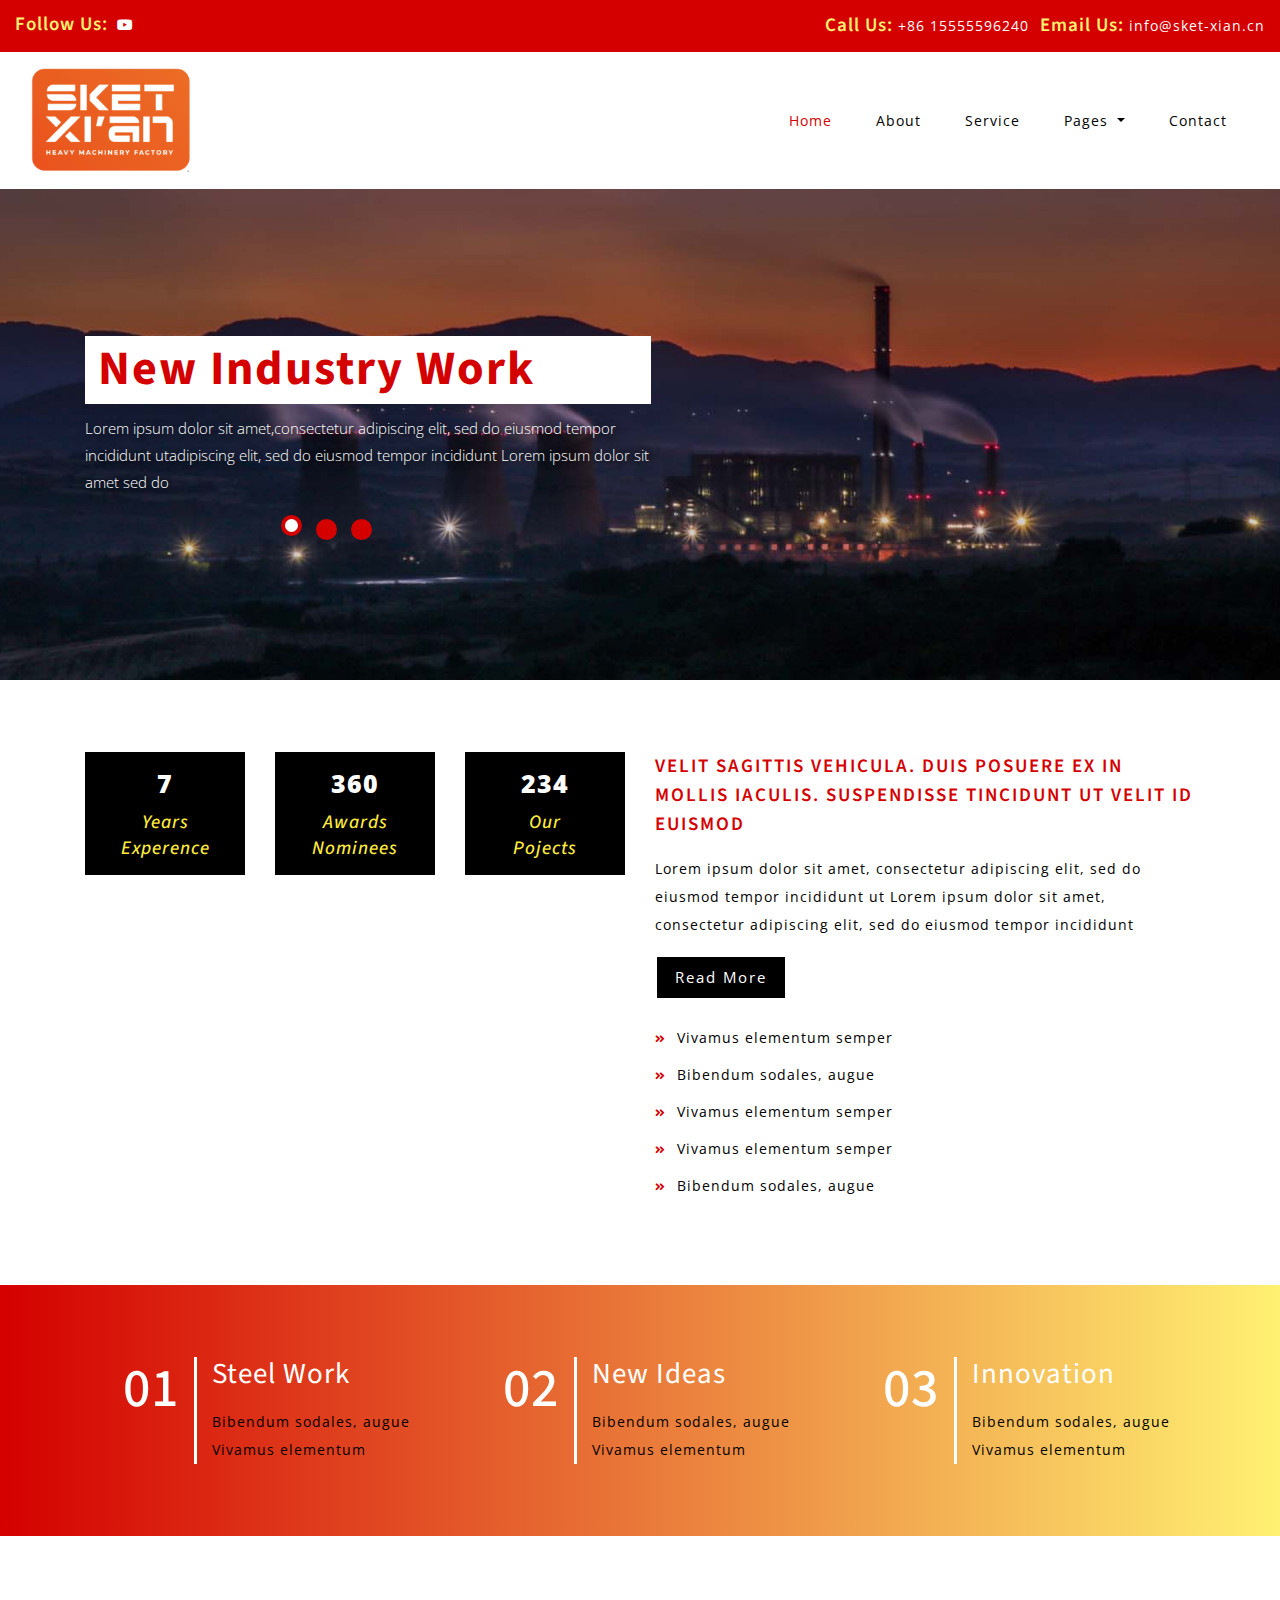
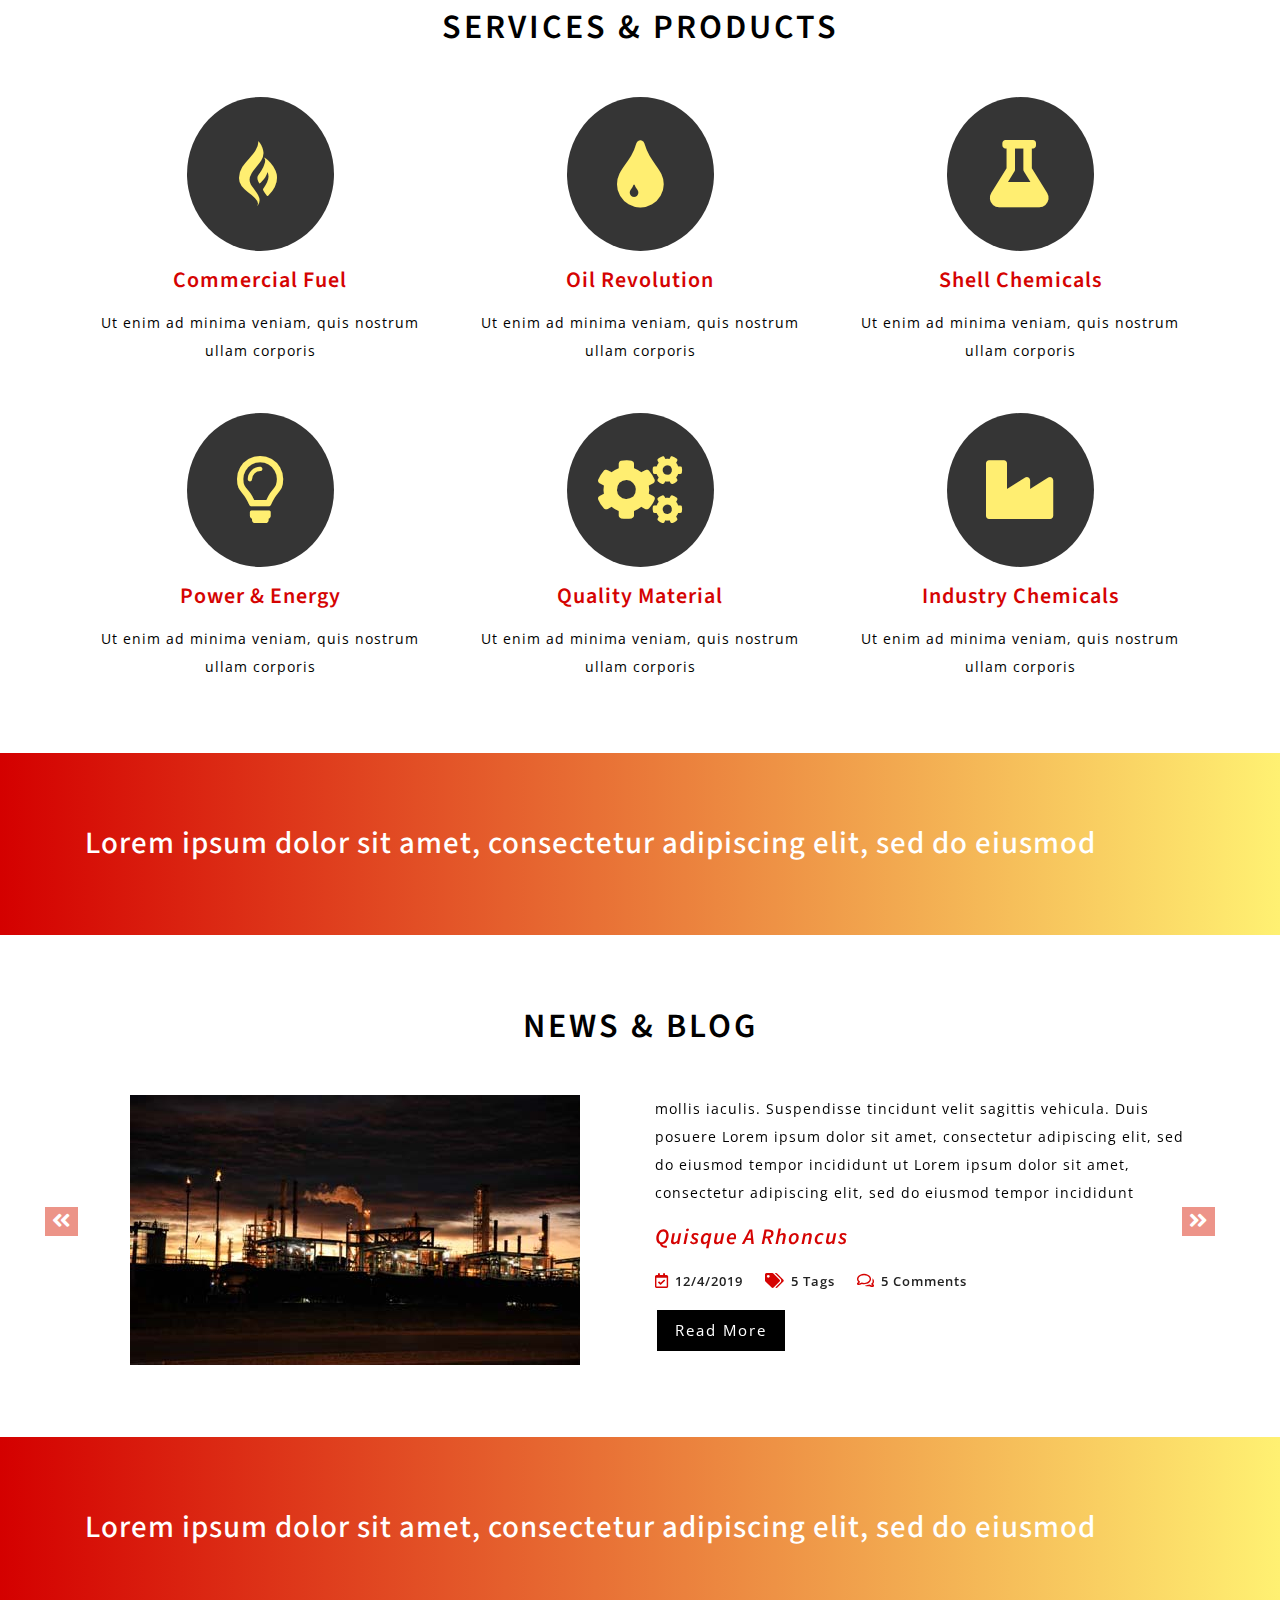
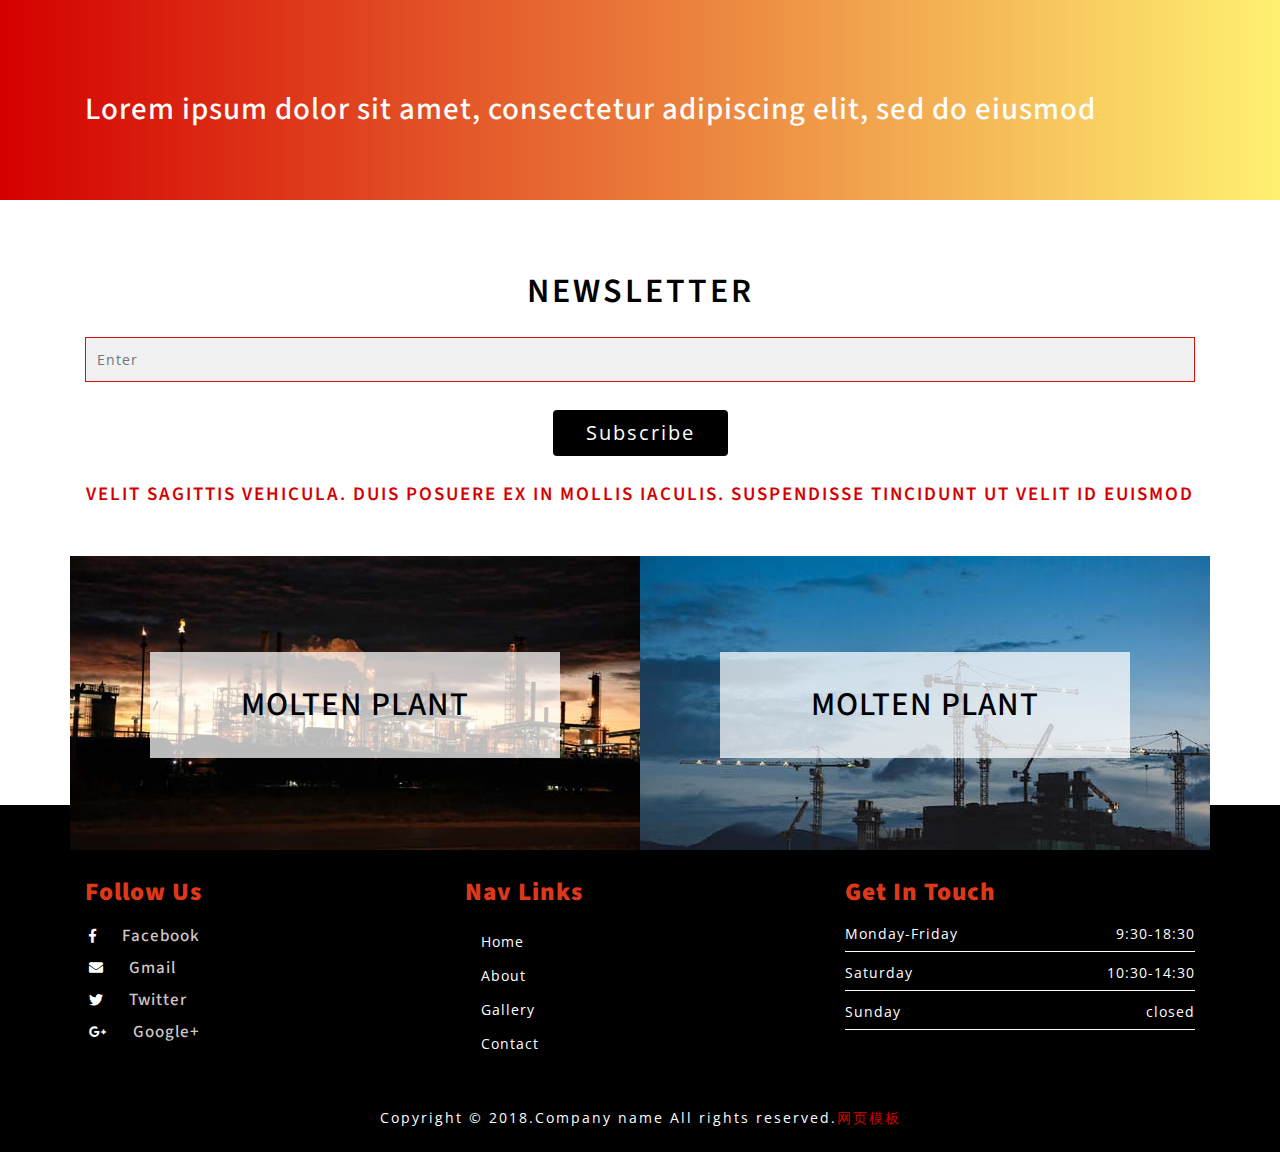
==== index.html @ 195ca198 "fisrt commit" ====
<!DOCTYPE html>
<html lang="zxx">
   <head>
      <title>Home</title>
      <!--meta tags -->
      <meta charset="UTF-8">
      <meta name="viewport" content="width=device-width, initial-scale=1">
      <meta name="keywords" content="" />
      <script>
         addEventListener("load", function () {
         	setTimeout(hideURLbar, 0);
         }, false);
         
         function hideURLbar() {
         	window.scrollTo(0, 1);
         }
      </script>
      <!--//meta tags ends here-->
      <!--booststrap-->
      <link href="css/bootstrap.min.css" rel="stylesheet" type="text/css" media="all">
      <!--//booststrap end-->
      <!-- font-awesome icons -->
      <link href="css/fontawesome-all.min.css" rel="stylesheet" type="text/css" media="all">
      <!-- //font-awesome icons -->
      <!--stylesheets-->
      <link href="css/style.css" rel='stylesheet' type='text/css' media="all">
      <!--//stylesheets-->
      <link href="http://fonts.googleapis.com/css?family=Source+Sans+Pro:300,400,600,700" rel="stylesheet">
      <link href="http://fonts.googleapis.com/css?family=Open+Sans:300,400,600" rel="stylesheet">
   </head>
   <body>
      <div class="header-outs" id="header">
         <!--banner -->
         <div class="header-most-top">
            <div class="one-headder">
               <div class="container-fluid">
                  <div class="row left-indus-icons RWDpagescrollfix">
                     <div class="col-lg-5 col-md-5 col-sm-4 pr-0 icons">
                        <ul>
                           <li>
                              <h4> Follow Us:</h4>
                           </li>
                           <li><a href="sket-xian"><span class="fab fa-youtube"></span></a></li>
                        </ul>
                     </div>
                     <div class="col-lg-7 col-md-7 col-sm-8 agile-email-call ">
                        <ul>
                           <li>
                              <h4>Call Us:</h4>
                           </li>
                           <li>
                              <p>+86 15555596240</p>
                           </li>
                           <li >
                              <h4>Email Us:</h4>
                           </li>
                           <li>
                              <p><a href="mailto:info@sket-xian.cn">info@sket-xian.cn</a></p>
                           </li>
                        </ul>
                     </div>
                  </div>
               </div>
            </div>
            <div class="headder-nav-icon pagescrollfix">
               <div class="container-fluid">
                  <div class="nav-headder-top">
                     <!--//navigation section -->
                     <nav class="navbar navbar-expand-lg navbar-light pagescrollfix">
                        <div class="hedder-up">
                           <h1><a class="navbar-brand" href="index.html"><img src="images/sket-logo.png" width="160px"/></a></h1>
                        </div>
                        <button class="navbar-toggler" type="button" data-toggle="collapse" data-target="#navbarSupportedContent" aria-controls="navbarSupportedContent" aria-expanded="false" aria-label="Toggle navigation">
                        <span class="navbar-toggler-icon"></span>
                        </button>
                        <div class="collapse navbar-collapse justify-content-end" id="navbarSupportedContent">
                           <ul class="navbar-nav ">
                              <li class="nav-item active">
                                 <a class="nav-link" href="index.html">Home <span class="sr-only">(current)</span></a>
                              </li>
                              <li class="nav-item">
                                 <a href="about.html" class="nav-link">About</a>
                              </li>
                              <li class="nav-item">
                                 <a href="service.html" class="nav-link">Service</a>
                              </li>
                              <li class="nav-item dropdown">
                                 <a class="nav-link dropdown-toggle" href="#" id="navbarDropdown" role="button" data-toggle="dropdown" aria-haspopup="true" aria-expanded="false">
                                 Pages
                                 </a>
                                 <div class="dropdown-menu" aria-labelledby="navbarDropdown">
                                    <a class="nav-link " href="typography.html">Typography</a>
                                    <a class="nav-link " href="gallery.html">Gallery</a>
                                 </div>
                              </li>
                              <li class="nav-item">
                                 <a href="contact.html" class="nav-link">Contact</a>
                              </li>
                           </ul>
                        </div>
                     </nav>
                  </div>
                  <div class="clearfix"> </div>
               </div>
            </div>
         </div>
         <!-- //Navigation -->
         <!-- Slideshow 4 -->
         <div class="slider">
            <div class="callbacks_container">
               <ul class="rslides" id="slider4">
                  <li>
                     <div class="slider-img one-img">
                        <div class="container">
                           <div class="slider-info ">
                              <h5>New Industry Work</h5>
                              <div class="bottom-info">
                                 <p>Lorem ipsum dolor sit amet,consectetur adipiscing elit, sed do eiusmod tempor incididunt utadipiscing elit, sed do eiusmod tempor incididunt  Lorem ipsum dolor sit amet sed do</p>
                              </div>
                           </div>
                        </div>
                     </div>
                  </li>
                  <li>
                     <div class="slider-img two-img">
                        <div class="container">
                           <div class="slider-info ">
                              <h5>Let Work Together
                              </h5>
                              <div class="bottom-info">
                                 <p>Lorem ipsum dolor sit amet,consectetur adipiscing elit, sed do eiusmod tempor incididunt utadipiscing elit, sed do eiusmod tempor incididunt Lorem ipsum dolor sit amet sed do
                                 </p>
                              </div>
                           </div>
                        </div>
                     </div>
                  </li>
                  <li>
                     <div class="slider-img three-img">
                        <div class="container">
                           <div class="slider-info">
                              <h5>New Steel
                                 Work
                              </h5>
                              <div class="bottom-info">
                                 <p>
                                    Lorem ipsum dolor sit amet,consectetur adipiscing elit, sed do eiusmod tempor incididunt utadipiscing elit, sed do eiusmod tempor incididunt Lorem ipsum dolor sit amet sed do
                                 </p>
                              </div>
                           </div>
                        </div>
                     </div>
                  </li>
               </ul>
            </div>
            <!-- This is here just to demonstrate the callbacks -->
            <!-- <ul class="events">
               <li>Example 4 callback events</li>
               </ul>-->
            <div class="clearfix"></div>
         </div>
      </div>
      <!-- //banner -->
      <!-- about -->
      <section class="about py-lg-4 py-md-3 py-sm-3 py-3" id="about">
         <div class="container py-lg-5 py-md-5 py-sm-4 py-3">
         <div class="row abt-colm">
            <div class="col-lg-6 agile-info-img">
               <div class="row stats-info mb-lg-4 mb-3 text-center">
                  <div class="col-md-4 col-sm-4 stats-grid-2">
                     <div class=" stats-grid">
                        <div class="counter">20</div>
                        <div class="stat-info">
                           <h5 class="pt-2"> Years<br>Experence</h5>
                        </div>
                     </div>
                  </div>
                  <div class="col-md-4 col-sm-4 stats-grid-3">
                     <div class=" stats-grid">
                        <div class="counter">1000</div>
                        <div class="stat-info">
                           <h5 class="pt-2">Awards<br>Nominees</h5>
                        </div>
                     </div>
                  </div>
                  <div class="col-md-4 col-sm-4 stats-grid-4">
                     <div class=" stats-grid">
                        <div class="counter">650</div>
                        <div class="stat-info">
                           <h5 class="pt-2">Our<br>Pojects </h5>
                        </div>
                     </div>
                  </div>
               </div>
               <div class="video-left-w3l" id="video">
                  <iframe src="" allowfullscreen></iframe>
               </div>
            </div>
            <div class="col-lg-6 agile-abt-info">
               <div class="info-sub-w3">
                  <h5>velit sagittis vehicula. Duis posuere ex in mollis iaculis. 
                     Suspendisse tincidunt ut velit id euismod
                  </h5>

               </div>
               <div class="info-sub-w3 mt-3">
                  <p>Lorem ipsum dolor sit amet, consectetur adipiscing elit, sed do eiusmod tempor incididunt ut
                     Lorem ipsum dolor sit amet, consectetur adipiscing elit, sed do eiusmod tempor incididunt
                  </p>
               </div>
               <div class="outs_more-buttn">
                  <a href="about.html">Read More</a>
               </div>
               <div class="arrow mt-lg-4 mt-md-3 mt-3">
                  <ul>
                     <li>
                        <span class="fas fa-angle-double-right dog-arrow"></span>
                        <p>Vivamus elementum semper </p>
                     </li>
                     <li>
                        <span class="fas fa-angle-double-right dog-arrow"></span>
                        <p>Bibendum sodales, augue </p>
                     </li>
                     <li>
                        <span class="fas fa-angle-double-right dog-arrow"></span>
                        <p>Vivamus elementum semper </p>
                     </li>
                     <li>
                        <span class="fas fa-angle-double-right dog-arrow"></span>
                        <p>Vivamus elementum semper </p>
                     </li>
                     <li>
                        <span class="fas fa-angle-double-right dog-arrow"></span>
                        <p>Bibendum sodales, augue </p>
                     </li>
                  </ul>
               </div>
            </div>
         </div>
		 </div>
      </section>
      <!-- //about -->
      <!--Fun-facts-->
      <section class="fun-facts py-lg-4 py-md-3 py-sm-3 py-3">
         <div class="container py-lg-5 py-md-5 py-sm-4 py-3">
         <div class="row">
            <div class="col-lg-4 funt-list-grids">
               <div class="row">
                  <div class="col-md-4 col-sm-4 col-4 funt-agile-grids text-right">
                     <h6>01</h6>
                  </div>
                  <div class="col-md-8 col-sm-8 col-8 funt-agile-text text-left">
                     <h4 class="mb-3">Steel Work</h4>
                     <p>Bibendum sodales, augue Vivamus elementum</p>
                  </div>
               </div>
            </div>
            <div class="col-lg-4 funt-list-grids">
               <div class="row">
                  <div class="col-md-4 col-sm-4 col-4 funt-agile-grids text-right">
                     <h6>02</h6>
                  </div>
                  <div class="col-md-8 col-sm-8 col-8 funt-agile-text text-left">
                     <h4 class="mb-3">New Ideas</h4>
                     <p>Bibendum sodales, augue Vivamus elementum</p>
                  </div>
               </div>
            </div>
            <div class="col-lg-4 funt-list-grids">
               <div class="row">
                  <div class="col-md-4 col-sm-4 col-4 funt-agile-grids text-right">
                     <h6>03</h6>
                  </div>
                  <div class="col-md-8 col-sm-8 col-8 funt-agile-text text-left">
                     <h4 class="mb-3">Innovation</h4>
                     <p>Bibendum sodales, augue Vivamus elementum</p>
                  </div>
               </div>
            </div>
         </div>
		 </div>
      </section>
      <!--//Fun-facts-->
      <!--services-->
      <section class="service py-lg-4 py-md-3 py-sm-3 py-3" id="service">
         <div class="container py-lg-5 py-md-4 py-sm-4 py-3">
         <div class="title text-center mb-lg-5 mb-md-4 mb-sm-4 mb-3">
            <h3>Services & Products</h3>
         </div>
         <div class="row text-center">
            <div class="col-md-4 col-sm-6 service-list-grid">
               <div class="serv-w3l-grid">
                  <span class="fab fa-gripfire"></span>
               </div>
               <h4 class="my-3">Commercial Fuel</h4>
               <p>Ut enim ad minima veniam, quis nostrum ullam corporis</p>
            </div>
            <div class="col-md-4 col-sm-6 service-list-grid">
               <div class="serv-w3l-grid">
                  <span class="fas fa-tint"></span>
               </div>
               <h4 class="my-3">Oil Revolution</h4>
               <p>Ut enim ad minima veniam, quis nostrum ullam corporis</p>
            </div>
            <div class="col-md-4 col-sm-6 service-list-grid">
               <div class="serv-w3l-grid">
                  <span class="fas fa-flask"></span>
               </div>
               <h4 class="my-3">Shell Chemicals</h4>
               <p>Ut enim ad minima veniam, quis nostrum ullam corporis</p>
            </div>
            <div class="col-md-4 col-sm-6 mt-lg-5 mt-md-4 mt-3 service-list-grid">
               <div class="serv-w3l-grid">
                  <span class="far fa-lightbulb"></span>
               </div>
               <h4 class="my-3">Power & Energy</h4>
               <p>Ut enim ad minima veniam, quis nostrum ullam corporis</p>
            </div>
            <div class="col-md-4 col-sm-6 mt-lg-5 mt-md-4 mt-3 service-list-grid">
               <div class="serv-w3l-grid">
                  <span class="fas fa-cogs"></span>
               </div>
               <h4 class="my-3">Quality Material</h4>
               <p>Ut enim ad minima veniam, quis nostrum ullam corporis</p>
            </div>
            <div class="col-md-4 col-sm-6 mt-lg-5 mt-md-4 mt-3 service-list-grid">
               <div class="serv-w3l-grid">
                  <span class="fas fa-industry"></span>
               </div>
               <h4 class="my-3">Industry Chemicals</h4>
               <p>Ut enim ad minima veniam, quis nostrum ullam corporis</p>
            </div>
         </div>
		  </div>
      </section>
      <!--//services-->
      <!--comments-->
      <section class="comments py-lg-4 py-md-3 py-sm-3 py-3">
         <div class="container py-lg-5 py-md-4 py-sm-4 py-3">
            <div class="fun-hedder-up">
               <h6>Lorem ipsum dolor sit amet, consectetur adipiscing elit, sed do eiusmod</h6>
            </div>
         </div>
      </section>
      <!--//comments--> 
      <!--Blog -->			  
      <section class="blog py-lg-4 py-md-3 py-sm-3 py-3" id="blog">
         <div class="container py-lg-5 py-md-4 py-sm-4 py-3">
            <div class="title text-center mb-lg-5 mb-md-4 mb-sm-4 mb-3">
               <h3>News & Blog</h3>
            </div>
            <div id="carouselExampleControls" class="carousel slide" data-ride="carousel">
               <div class="carousel-inner">
                  <div class="carousel-item">
                     <div class="row">
                        <div class="col-lg-6 px-0 blog-w3layouts-row text-center">
                           <img src="images/ab1.jpg" alt="" class="image-fluid">
                        </div>
                        <div class="col-lg-6 news-agile-text ">
                           <p>mollis iaculis. Suspendisse tincidunt
                              velit sagittis vehicula. Duis posuere Lorem ipsum dolor sit amet, consectetur adipiscing elit, sed do eiusmod tempor incididunt ut
                              Lorem ipsum dolor sit amet, consectetur adipiscing elit, sed do eiusmod tempor incididunt
                           </p>
                           <div class="blog-slider-wls mt-3">
                              <h4><a href="#">Quisque a rhoncus </a></h4>
                           </div>
                           <div class="news-date mt-3">
                              <ul>
                                 <li><span class="far fa-calendar-check"></span><a href="#">12/4/2019</a></li>
                                 <li><span class="fas fa-tags"></span><a href="#">5 Tags</a></li>
                                 <li><span class="far fa-comments"></span><a href="#">5 Comments</a></li>
                              </ul>
                           </div>
                           <div class="outs_more-buttn">
                              <a href="about.html">Read More</a>
                           </div>
                        </div>
                     </div>
                  </div>
                  <div class="carousel-item">
                     <div class="row">
                        <div class="col-lg-6 px-0 blog-w3layouts-row text-center">
                           <img src="images/ab2.jpg" alt="" class="image-fluid">
                        </div>
                        <div class="col-lg-6 news-agile-text ">
                           <p>mollis iaculis. Suspendisse tincidunt
                              velit sagittis vehicula. Duis posuere Lorem ipsum dolor sit amet, consectetur adipiscing elit, sed do eiusmod tempor incididunt ut
                              Lorem ipsum dolor sit amet, consectetur adipiscing elit, sed do eiusmod tempor incididunt
                           </p>
                           <div class="blog-slider-wls mt-3">
                              <h4><a href="#">Quisque a rhoncus </a></h4>
                           </div>
                           <div class="news-date mt-3">
                              <ul>
                                 <li><span class="far fa-calendar-check"></span><a href="#">12/4/2019</a></li>
                                 <li><span class="fas fa-tags"></span><a href="#">5 Tags</a></li>
                                 <li><span class="far fa-comments"></span><a href="#">5 Comments</a></li>
                              </ul>
                           </div>
                           <div class="outs_more-buttn">
                              <a href="about.html">Read More</a>
                           </div>
                        </div>
                     </div>
                  </div>
                  <div class="carousel-item active">
                     <div class="row">
                        <div class="col-lg-6 px-0 blog-w3layouts-row text-center">
                           <img src="images/ab3.jpg" alt="" class="image-fluid">
                        </div>
                        <div class="col-lg-6 news-agile-text ">
                           <p>mollis iaculis. Suspendisse tincidunt
                              velit sagittis vehicula. Duis posuere Lorem ipsum dolor sit amet, consectetur adipiscing elit, sed do eiusmod tempor incididunt ut
                              Lorem ipsum dolor sit amet, consectetur adipiscing elit, sed do eiusmod tempor incididunt 
                           </p>
                           <div class="blog-slider-wls mt-3">
                              <h4><a href="#">Quisque a rhoncus </a></h4>
                           </div>
                           <div class="news-date mt-3">
                              <ul>
                                 <li><span class="far fa-calendar-check"></span><a href="#">12/4/2019</a></li>
                                 <li><span class="fas fa-tags"></span><a href="#">5 Tags</a></li>
                                 <li><span class="far fa-comments"></span><a href="#">5 Comments</a></li>
                              </ul>
                           </div>
                           <div class="outs_more-buttn">
                              <a href="about.html">Read More</a>
                           </div>
                        </div>
                     </div>
                  </div>
               </div>
               <a class="carousel-control-prev" href="#carouselExampleControls" role="button" data-slide="prev">
               <span class="carousel-control-prev-icon fas fa-angle-double-left" aria-hidden="true"></span>
               <span class="sr-only">Previous</span>
               </a>
               <a class="carousel-control-next" href="#carouselExampleControls" role="button" data-slide="next">
               <span class="carousel-control-next-icon fas fa-angle-double-right" aria-hidden="true"></span>
               <span class="sr-only">Next</span>
               </a>
            </div>
         </div>
      </section>
      <!--//Blog -->
      <!--comments-->
      <section class="comments py-lg-4 py-md-3 py-sm-3 py-3">
         <div class="container py-lg-5 py-md-4 py-sm-4 py-3">
            <div class="fun-hedder-up">
               <h6>Lorem ipsum dolor sit amet, consectetur adipiscing elit, sed do eiusmod</h6>
            </div>
         </div>
      </section>
      <!--//comments-->
      
      <!--comments-->
      <section class="comments py-lg-4 py-md-3 py-sm-3 py-3">
         <div class="container py-lg-5 py-md-4 py-sm-4 py-3">
            <div class="fun-hedder-up">
               <h2>Lorem ipsum dolor sit amet, consectetur adipiscing elit, sed do eiusmod</h2>
            </div>
         </div>
      </section>
      <!--//comments-->
      <!--Footer -->
      <section class="py-lg-4 py-md-3 py-sm-3 py-3">
         <div class="container py-lg-5 py-md-5 py-sm-4 py-4">
         <div class="title text-center mb-lg-4 mb-md-3 mb-3">
            <h3>NewsLetter</h3>
         </div>
         <div class="mt-lg-4 mt-3 address_mail_footer_grids">
            <div class="news-about-us">
               <form action="#" method="post">
                  <div class=" subscribe-form ">
                     <div class="form-group contact-forms">
                        <input type="email" class="form-control" placeholder="Enter" required="">
                     </div>
                     <div class="text-center click-subscribe">
                        <button type="submit" class="btn click-me">Subscribe</button>
                     </div>
                  </div>
               </form>
               <div class="info-sub-w3 text-center mt-lg-4 mt-3">
                  <h5>velit sagittis vehicula. Duis posuere ex in mollis iaculis. 
                     Suspendisse tincidunt ut velit id euismod
                  </h5>
               </div>
            </div>
         </div>
		 </div>
      </section>
      <section class="images-position-grid">
         <div class="container">
            <div class="row imgs-both-side">
               <div class="col-lg-6 col-md-6 col-sm-6 img-first-left">
                  <h5>molten Plant</h5>
               </div>
               <div class="col-lg-6 col-md-6 col-sm-6 img-second-left">
                  <h5>molten Plant</h5>
               </div>
            </div>
         </div>
      </section>
      <footer class="buttom-footer py-lg-4 py-md-3 py-sm-3 py-3">
         <section>
            <div class="container py-lg-5 py-md-5 py-sm-4 py-4">
               <div class="">
                  <div class="row footer-agile-grids ">
                     <div class="col-lg-4 col-md-4 col-sm-12 wthree-left-right">
                        <h4 class="pb-lg-3 pb-3">Follow Us</h4>
                        <div class="footer-icons">
                           <ul>
                              <li class="mb-2">
                                 <a href="#"><span class="fab fa-facebook-f"></span></a>
                                 <h6 class="ml-3 text-left">Facebook</h6>
                              </li>
                              <li class="mb-2">
                                 <a href="#"><span class="fas fa-envelope"></span></a>
                                 <h6 class="ml-3 text-left">Gmail</h6>
                              </li>
                              <li class="mb-2">
                                 <a href="#"><span class="fab fa-twitter"></span></a>
                                 <h6 class="ml-3 text-left">Twitter</h6>
                              </li>
                              <li class="mb-2">
                                 <a href="#"><span class="fab fab fa-google-plus-g"></span></a>
                                 <h6 class="ml-3 text-right">Google+</h6>
                              </li>
                           </ul>
                        </div>
                     </div>
                     <div class="col-lg-4 col-md-4 col-sm-12 wthree-left-right">
                        <h4 class="pb-lg-3 pb-3">Nav Links</h4>
                        <nav class="border-line">
                           <ul class="nav flex-column">
                              <li class="nav-item active">
                                 <a class="nav-link" href="index.html">Home <span class="sr-only">(current)</span></a>
                              </li>
                              <li class="nav-item">
                                 <a href="about.html" class="nav-link">About</a>
                              </li>
                              <li class="nav-item">
                                 <a href="gallery.html" class="nav-link">Gallery</a>
                              </li>
                              <li class="nav-item">
                                 <a href="contact.html" class="nav-link">Contact</a>
                              </li>
                           </ul>
                        </nav>
                     </div>
                     <div class="wthree-left-right col-lg-4 col-md-4 col-sm-12">
                        <h4 class="pb-lg-3 pb-3">Get In Touch</h4>
                        <div class="wls-hours-list">
                           <ul>
                              <li class="d-flex">Monday-Friday<span class="time ml-auto"> 9:30-18:30</span></li>
                              <li class="d-flex">Saturday <span class="time ml-auto">10:30-14:30</span></li>
                              <li class="d-flex">Sunday   <span class="time ml-auto">     closed</span></li>
                           </ul>
                        </div>
                     </div>
                  </div>
               </div>
            </div>
         </section>
         <div class="copy-agile-right text-center">
            <p>Copyright &copy; 2018.Company name All rights reserved.<a target="_blank" href="http://sc.chinaz.com/moban/">&#x7F51;&#x9875;&#x6A21;&#x677F;</a></p>
         </div>
      </footer>
      <!-- //Footer -->
      <!--js working-->
      <script src='js/jquery-2.2.3.min.js'></script>
      <!--//js working--> 
      <!--Nav script scrollon--> 
      <script>
         $(window).scroll(function() {
             if ($(document).scrollTop() > 150) {
                 $('nav.pagescrollfix,nav.RWDpagescrollfix').addClass('shrink');
             } else {
                 $('nav.pagescrollfix,nav.RWDpagescrollfix').removeClass('shrink');
             }
         });
      </script>
      <!--//Nav script scrollon--> 
      <!--responsiveslides banner-->
      <script src="js/responsiveslides.min.js"></script>
      <script>
         // You can also use "$(window).load(function() {"
         $(function () {
         	// Slideshow 4
         	$("#slider4").responsiveSlides({
         		auto: true,
         		pager:true ,
         		nav:false,
         		speed: 900,
         		namespace: "callbacks",
         		before: function () {
         			$('.events').append("<li>before event fired.</li>");
         		},
         		after: function () {
         			$('.events').append("<li>after event fired.</li>");
         		}
         	});
         
         });
      </script>
      <!--// responsiveslides banner-->	 
      <!--About OnScroll-Number-Increase-JavaScript -->
      <script src="js/jquery.waypoints.min.js"></script>
      <script src="js/jquery.countup.js"></script>
      <script>
         $('.counter').countUp();
      </script>
      <!-- //OnScroll-Number-Increase-JavaScript -->  
      <!-- start-smoth-scrolling -->
      <script src="js/move-top.js"></script>
      <script src="js/easing.js"></script>
      <script>
         jQuery(document).ready(function ($) {
         	$(".scroll").click(function (event) {
         		event.preventDefault();
         		$('html,body').animate({
         			scrollTop: $(this.hash).offset().top
         		}, 900);
         	});
         });
      </script>
      <!-- start-smoth-scrolling -->
      <!-- here stars scrolling icon -->
      <script>
         $(document).ready(function () {
         
         	var defaults = {
         		containerID: 'toTop', // fading element id
         		containerHoverID: 'toTopHover', // fading element hover id
         		scrollSpeed: 1100,
         		easingType: 'linear'
         	};
         
         
         	$().UItoTop({
         		easingType: 'easeOutQuart'
         	});
         
         });
      </script>
      <!-- //here ends scrolling icon -->
      <!--bootstrap working-->
      <script src="js/bootstrap.min.js"></script>
      <!-- //bootstrap working-->
   </body>
</html>
---- css/style.css ----
html,
body {
padding: 0;
margin: 0;
background: #fff;
letter-spacing: 1px;
font-family: 'Open Sans', sans-serif;
}
body a {
outline: none;
transition: 0.5s all;
-webkit-transition: 0.5s all;
-moz-transition: 0.5s all;
-o-transition: 0.5s all;
-ms-transition: 0.5s all;
text-decoration: none;
}
body a:hover {
text-decoration: none;
}
body a:focus,
a:hover {
text-decoration: none;
}
input[type="button"],
input[type="submit"] {
transition: 0.5s all;
-webkit-transition: 0.5s all;
-moz-transition: 0.5s all;
-o-transition: 0.5s all;
-ms-transition: 0.5s all;
letter-spacing: 1px;
font-family: 'Open Sans', sans-serif;
}
select,input[type="email"],input[type="text"],input[type=password],
input[type="button"],input[type="submit"],textarea,span{
font-family: 'Open Sans', sans-serif;
transition:0.5s all;
-webkit-transition:0.5s all;
-moz-transition:0.5s all;
-o-transition:0.5s all;
-ms-transition:0.5s all;
letter-spacing: 1px;
}
h1,
h2,
h3,
h4,
h5,
h6 {
margin: 0;
padding: 0;
font-family: 'Source Sans Pro', sans-serif;
letter-spacing: 1px;
}
p {
margin: 0;
padding: 0;
letter-spacing: 1px;
font-family: 'Open Sans', sans-serif;
}
ul {
margin: 0;
padding: 0;
list-style-type: none;
}
ul li{display:inline-block;}
/*-- //Reset-Code --*/
.title  h3{
font-size:35px;
color: #000;
letter-spacing: 3px;
font-weight: 600;
text-transform: uppercase;
}
.clr {
color: #fff;
}
.agile-email-call ul li p a,.agile-email-call ul li p,
.info-sub-w3 p,.arrow ul li p,.fun-facts p,
.news-agile-text p,.service-list-grid p,.team-list-info p
,.desk p,.abut-inner-wls-head p,.service-icon-list p,.footer_grid_left p{
font-size: 14px;
color: #fff;
line-height: 28px;
}
.info-sub-w3 p,.arrow ul li p,.fun-facts p,
.news-agile-text p,.service-list-grid p,.team-list-info p,.desk p,
.abut-inner-wls-head p,.service-icon-list p,.footer_grid_left p,.footer_grid_left p a{color:#000;}
.icons ul li h4,.agile-email-call ul li h4{
color: #fff172;
font-size: 20px;
font-weight: 600;
}
.agile-email-call ul li:nth-child(2) {
margin-right: 6px;
}
.arrow ul li,.footer-icons ul li{display:block;}
.agile-email-call ul li p a:hover{color:#000;}
/*-- header --*/ 
.header-outs {
position: relative;
}
.header-most-top {
position: absolute;
width: 100%;
/* top: 0px; */
z-index: 99;
}
/*.headder-nav-icon.pagescrollfix {
position: absolute;
background: #fff;
width: 100%;
top: 53px;
z-index: 9999;
}*/
/*--nav--*/
.left-indus-icons {
padding: 12px 0px;
background: #d40000;
}
.icons ul li a span, .footer-icons ul li a span {
font-size: 14px;
margin: 0px 4px;
color: #ffffff;
transition: 0.5s all;
-webkit-transition: 0.5s all;
transition: 0.5s all;
-moz-transition: 0.5s all;
}
.icons ul li a span:hover{color: #000}
.footer-icons ul li a span:hover {color: #d40000}
.agile-email-call ul li:nth-child(2) {
margin-right: 6px;
}
.headder-nav-icon.pagescrollfix {
background: #fff;
}
h1 a.navbar-brand {
font-size: 33px;
color: #d40000 !important;
text-transform: uppercase;
font-weight: 400;
letter-spacing: 2px;
line-height: 28px;
}
a.navbar-brand span {
background: #d40000;
padding: 11px;
font-size: 25px;
color: #fff172;
margin-right: 7px;
}
.agile-email-call {
text-align: right;
}
nav.navbar.navbar-expand-lg.navbar-light.pagescrollfix {
background: rgba(0, 0, 0, 0);
z-index: 9999;
padding: 1em 1em;
top: 0;
border:none;
}
.navbar-light .navbar-nav .show>.nav-link, .navbar-light .navbar-nav .active>.nav-link, .navbar-light .navbar-nav .nav-link.show, .navbar-light .navbar-nav .nav-link.active, .navbar-light .navbar-nav .nav-link:hover, .navbar-light .navbar-nav .nav-link:focus {
background: transparent;
color: #d40000;
}
li.nav-item.active {
background: transparent;
}
.navbar-light .navbar-nav .nav-link {
padding: 6px 22px;
color: #000000;
background: transparent;
font-size: 14px;
letter-spacing: 1px;
text-transform: capitalize;
}
a.nav-item.nav-link{
padding: 0.3em 1.2em;
color: #00c1cf;
font-size: 1em;
letter-spacing: 1px;
font-weight: 300 !important;
}
a.nav-item.nav-link:hover {
color: #00a3af;
}
a.pagescrolldisplay {
visibility: hidden;
transition: all 0s ease;
}
nav.navbar.shrink.pagescrollfix a.pagescrolldisplay {
visibility: visible;
transition: all 0.5s ease;
color: #000000;
font-weight: 300;
}
nav.navbar.shrink.pagescrollfix {
width: 100%;
height: 65px; 
box-shadow: 0 1px 0 0 #dadada;
position: fixed;
left: 0px;
transition: all 1.2s ease;
-webkit-box-shadow: 0 0 10px rgba(0, 0, 0, 0.2);
-moz-box-shadow: 0 0 10px rgba(0, 0, 0, 0.2);
box-shadow: 0 0 10px rgba(0, 0, 0, 0.2);
background: #fff !important;
z-index: 9;
}
nav.navbar.shrink .navbar-brand img {
transition: all 1s ease;
}
/*--nav.navbar.shrink a {
font-size: 14px;
transition: all 1s ease;
}--*/
nav.navbar.shrink .navbar-toggler {
transition: all 1.5s ease;
}
/*-- //nav--*/
/*-- //header --*/ 
/*-- banner --*/ 
.one-img{  background: url(../images/b1.jpg)no-repeat center;}
.two-img{  background: url(../images/b2.jpg)no-repeat center;}
.three-img{  background: url(../images/b3.jpg)no-repeat center;} 
.slider-img{  background-size: cover;
-webkit-background-size: cover;
-moz-background-size: cover;
-o-background-size: cover;
-ms-background-size: cover;
min-height: 800px;}  
.rslides {
position: relative;
list-style: none;
overflow: hidden;
width: 100%;
padding: 0;
margin: 0;
}
.rslides li {
-webkit-backface-visibility: hidden;
position: absolute;
display: none;
width: 100%;
left: 0;
top: 0;
}
.rslides li:first-child {
position: relative;
display: block;
float: left;
}
.rslides img {
display: block;
height: auto;
float: left;
width: 100%;
border: 0;
}
/*-- //banner Slider --*/
.rslides {
margin: 0 auto 40px;
}
#slider2,
#slider3 {
box-shadow: none;
-moz-box-shadow: none;
-webkit-box-shadow: none;
margin: 0 auto;
}
.rslides_tabs {
list-style: none;
padding: 0;
background: rgba(0,0,0,.25);
box-shadow: 0 0 1px rgba(255,255,255,.3), inset 0 0 5px rgba(0,0,0,1.0);
-moz-box-shadow: 0 0 1px rgba(255,255,255,.3), inset 0 0 5px rgba(0,0,0,1.0);
-webkit-box-shadow: 0 0 1px rgba(255,255,255,.3), inset 0 0 5px rgba(0,0,0,1.0);
font-size: 18px;
list-style: none;
margin: 0 auto 50px;
max-width: 540px;
padding: 10px 0;
text-align: center;
width: 100%;
}
.rslides_tabs li {
display: inline;
float: none;
margin-right: 1px;
}
.rslides_tabs a {
width: auto;
line-height: 20px;
padding: 9px 20px;
height: auto;
background: transparent;
display: inline;
}
.rslides_tabs li:first-child {
margin-left: 0;
}
.rslides_tabs .rslides_here a {
background: rgba(255,255,255,.1);
color: #fff;
font-weight: bold;
}
a {
color: #fff;
text-decoration: none;
}
/* Callback example */
/*.events {
list-style: none;
}*/
.callbacks_container {
position: relative;
float: left;
width: 100%;
}
.callbacks {
position: relative;
list-style: none;
overflow: hidden;
width: 100%;
padding: 0;
margin: 0;
}
.callbacks li {
position: absolute;
width: 100%;
left: 0;
top: 0;
}
.callbacks img {
display: block;
position: relative;
z-index: 1;
height: auto;
width: 100%;
border: 0;
}
.callbacks .caption {
display: block;
position: absolute;
z-index: 2;
font-size: 20px;
text-shadow: none;
color: #fff;
background: #000;
background: rgba(0,0,0, .8);
left: 0;
right: 0;
bottom: 0;
padding: 10px 20px;
margin: 0;
max-width: none;
}
.slider-info {
padding: 25em 0 0;
}
.slider-info h5 {
font-size: 51px;
color: #d40000;
font-weight: 700;
width:51%;
padding: 5px 13px;
background: #ffffff;
letter-spacing: 3px;
margin-bottom: 11px;
/* text-shadow: 1px 1px 7px #151212; */
}
.slider-info p {
color: #fff;
font-size: 15px;
text-shadow: 2px 2px 8px #000;
padding-right: 36em;
line-height: 27px;
font-weight: 300;
letter-spacing: 0px;
}
/*.callbacks_nav {
position: absolute;
-webkit-tap-highlight-color: rgba(0,0,0,0);
top:71%;
left:81px;
opacity: 0.7;
border: 1px solid #fff;
z-index: 3;
text-indent: -9999px;
overflow: hidden;
text-decoration: none;
height: 47px;
width: 47px;
background:#000 url("../images/left-arrow.png") no-repeat left top 38%;
margin-top: -45px;
transform: rotate(89deg);
-webkit-transform: rotate(89deg);
-ms-transform: rotate(89deg);
}
.callbacks_nav:active {
opacity: 1.0;}
.callbacks_nav.next {
left: auto; 
background: #000 url(../images/right-arrow.png) no-repeat 0px 0px ;
background-position: right top 39%; 
right: 0; 
top:78%;
}
.callbacks_nav ,
.callbacks_nav.next {
background-size:35px;
}*/
#slider3-pager a {
display: inline-block;
}
#slider3-pager img {
float: left;
}
#slider3-pager .rslides_here a {
background: transparent;
box-shadow: 0 0 0 2px #666;
}
#slider3-pager a {
padding: 0;
}
/*--pager--*/
.callbacks_tabs {
list-style: none;
position: absolute;
padding: 0;
bottom: 182px;
left: 24%;
margin: 0;
z-index: 9;
display: block;
text-align: center;
}
.callbacks_tabs li {
display: inline-block;
margin: 0px 2px 0px;
}
.callbacks_tabs a {
visibility: hidden;
}
.callbacks_tabs a:after {
content: "\f111";
font-size: 0;
font-family: FontAwesome;
visibility: visible;
display: block;
width: 21px;
height: 21px;
display: inline-block;
background: #d40000;
border: none;
border-radius: 50%;
}
.callbacks_here a:after {
background: #fff;
border: 4px solid #d40000;
}
/*-- inner-banner --*/ 
.inner_page-banner {
text-align: center;
background: url(../images/b1.jpg) no-repeat center;
background-size: cover;
-webkit-background-size: cover;
-moz-background-size: cover;
-o-background-size: cover;
-ms-background-size: cover;
min-height: 300px;
}
ul.short_ls li a {
color: #fff;
text-decoration: none;
}
ul.short_ls li {
list-style: none;
display: inline-block;
letter-spacing: 1px;
color: #fff172;
font-size: 14px;
}
.using-border {
width: 100%;
border: none;
background:#d30000;
}
/*-- //inner-banner --*/ 
/*-- //banner --*/
/*--about --*/
.video-left-w3l iframe {
width: 100%;
height: 308px;
border: none;
}
/*-- counter--*/
.counter ,.wthree-left-right h4{
font-size:27px;
color:#fff;
font-weight:900;
letter-spacing: 1px;
}
.stat-info h5,.blog-slider-wls h4 a{
font-size: 19px;
line-height: 26px;
color:#FFEB3B;
text-transform:capitalize;
font-style: italic;
}
.stats-grid {
background: #000;
padding: 1em 1em;
}
/*-- //counter --*/
.info-sub-w3 h5{
color:#d40000;
font-size: 19px;
text-transform: uppercase;
line-height: 29px;
letter-spacing: 2px;
font-weight: 600;
}
.arrow span.dog-arrow {
color: #d40000;
font-size: 11px;
}
.arrow ul li span {
display: inline-block;
padding: 0px 6px 17px 0px;
}
.arrow ul li p {
display: inline-block;
}
.outs_more-buttn a {
font-size: 16px;
color: #fff;
text-decoration: none;
display: inline-block;
letter-spacing: 2px;
background-color:#000;
outline: none;
padding: 9px 20px;
border: 2px solid #ffffff;
margin-top: 17px;
}
.outs_more-buttn a:hover,.click-me:hover{
color:#d40000;
}
/*-- //about --*/
/*--fun-facts--*/
.fun-facts,.comments{  
background: -webkit-linear-gradient(to left,#fff172,#d40000);
background: -ms-linear-gradient(to left,#fff172,#d40000);
background: -moz-linear-gradient(to left,#fff172,#d40000);
background: -o-linear-gradient(to left,#fff172,#d40000);
background: linear-gradient(to left,#fff172,#d40000);
}
.funt-agile-grids h6 {
font-size: 4em;
color: #fff;
}
.funt-agile-grids{
border: none;
border-right: 3px solid #fff;
}
.fun-hedder-up h2,.fun-hedder-up h6{
font-size: 33px;
color: #fff;
}
.fun-facts h4{
font-size: 30px;
color:#fff;
font-weight:400;
letter-spacing: 1px;
}
/*--fun-facts--*/
/*--Services--*/
.serv-w3l-grid span {
font-size: 5em;
background: #353535;
color: #ffee71;
/* padding: 21px; */
width: 50%;
text-align: center;
line-height: 170px;
height: 171px;
border-radius: 50%;
}
.service-list-grid:hover  span{color:#fff;}
/*--Services-inner--*/
.service-inner{
background: url(../images/b2.jpg)no-repeat 0px 0px;
background-size: cover;
-webkit-background-size: cover;
-moz-background-size: cover;
-o-background-size: cover;
-ms-background-size: cover;
}
.ser-left-gird {
position: relative;
}
.img-position-one {
position: absolute;
top: 79px;
left: 425px;
width: 39%;
border: 6px solid #d30000;
padding: 7px;
}
.img-position img {
box-shadow: 0 0 11px 2px black;
}
.service-icon-left span,.contact_footer_grid_left span{
font-size: 43px;
color: #000000;
transition: 0.5s all;
-webkit-transition: 0.5s all;
-moz-transition: 0.5s all;
-o-transition: 0.5s all;
-ms-transition: 0.5s all;
}
.agile-ser-coloms:hover span{color:#d50302;}
.ser-main-gird {
background:rgba(255, 255, 255, 0.7);
}
/*--Services-inner--*/
/*--//Services--*/
/*--blog--*/
.blog-slider-wls h4 a,.service-list-grid h4,.ser-list-w3layouts h4
,.abut-inner-wls-head h4 {
color: #d50302;
font-size: 22px;
font-weight: 600;
}
.news-date ul li a {
color: #222;
text-decoration: none;
font-weight: 600;
font-size: 13px;
}
.news-date ul li span {
color: #d50302;
padding-right: 6px;
font-size: 15px;
}
.news-date ul li {
margin-right: 17px;
}
.carousel-control-next-icon, .carousel-control-prev-icon {
display: inline-block;
width:35px;
height: 29px;
line-height: 28px;
font-size: 21px;
background: #db2b14 no-repeat center center;
/* background-size: 41% 57%; */
}
.carousel-control-next, .carousel-control-prev {
width:3%;
height: 93%;
color: #fff;
}
.carousel-control-prev {
left: -40px;
}
.carousel-control-next{
right:-20px
}
/*--//blog--*/
/*--team--*/
.half-txt {
width: 60%;
margin: 0 auto;
display: inline-block;
line-height: 25px;
color: #7e7e7e;
}
.text-uppercase {
text-transform: uppercase;
}
.team-member, .team-member .team-img {
position: relative;
}
.team-member {
overflow: hidden;
}
.team-member, .team-member .team-img {
position: relative;
}
.team-hover {
position: absolute;
top: 0;
left: 0;
bottom: 0;
right: 0;
margin: 0;
width: 100%;
border:15px solid #e86d34;
background-color: rgba(255, 255, 255, 0.90);
opacity: 0;
-webkit-transition: all 0.3s;
transition: all 0.3s;
}
.team-member:hover .team-hover .desk {
top: 35%;
}
.team-member:hover .team-hover, .team-member:hover .team-hover .desk, .team-member:hover .team-hover .s-link {
opacity: 1;
}
.team-hover .desk {
position: absolute;
top: 0%;
width: 100%;
opacity: 0;
-webkit-transform: translateY(-55%);
-ms-transform: translateY(-55%);
transform: translateY(-55%);
-webkit-transition: all 0.3s 0.2s;
transition: all 0.3s 0.2s;
padding: 0 20px;
}
.team-member:hover .team-hover .s-link {
bottom: 22%;
}
.team-member:hover .team-hover, .team-member:hover .team-hover .desk, .team-member:hover .team-hover .s-link {
opacity: 1;
}
.team-hover .s-link {
position: absolute;
bottom: 0;
width: 100%;
opacity: 0;
text-align: center;
-webkit-transform: translateY(45%);
-ms-transform: translateY(45%);
transform: translateY(45%);
-webkit-transition: all 0.3s 0.2s;
transition: all 0.3s 0.2s;
font-size: 35px;
}
.desk h4 {
text-align: center;
color: #000;
font-size: 20px;
font-weight: 600;
}
.team-member .s-link a {
color: #333;
font-size: 16px;
}
.team-title {
position: static;
padding: 20px 0;
display: inline-block;
letter-spacing: 2px;
width: 100%;
}
.team-title h5 {
margin-bottom: 0px;
display: block;
/* text-transform: uppercase; */
font-size: 21px;
color: #d40000;
}
.team-title span {
font-size: 12px;
color: #000000;
}
.s-link ul li a span {
color: #000;
width: 42px;
background: #000000;
height: 40px;
line-height: 39px;
border-radius: 20px;
font-size: 14px;
margin: 0px 2px;
color: #ffffff;
transition: 0.5s all;
-webkit-transition: 0.5s all;
transition: 0.5s all;
-moz-transition: 0.5s all;
}
/*--//team--*/
/*--contact--*/
.contact-forms input,.contact-forms textarea{
width:100%;
font-size: 14px;
color: #000;
padding: .8em .8em;
border: 1px solid #d70f07;
background: #f1f1f1;
outline: none;
border-radius: 0px;
}
.click-me {
font-size: 20px;
padding: 7px 32px;
color: #fff;
letter-spacing: 2px;
margin-top: .6em;
background:#000;
transition: 0.5s all;
-webkit-transition: 0.5s all;
-moz-transition: 0.5s all;
-o-transition: 0.5s all;
-ms-transition: 0.5s all;
}
.address_mail_footer_grids iframe {
width: 100%;
height: 18em;
border: 6px solid #d30000;
padding: 7px;
}
.contact-forms textarea {
resize: none;
height: 13em;
}
.contact_footer_grid_left span {
color: #d30000;
}
.footer_grid_left p a:hover{color:#d30000}
/*--//Contact--*/
/*--Gallery--*/
.gallery,.typography {
background: #e8e8e8;
}
/*--//Gallery--*/
/*--images-position--*/
.images-position-grid {
padding: 7em 0em;
}
.imgs-both-side {
position: relative;
}
.img-first-left, .img-second-left {
padding: 6em 5em 0em;
background-size: cover;
min-height: 295px;
position: absolute;
bottom: -158px;
}
.img-first-left{
left: 0px;   
}
.img-second-left {
right: 0px;
}
.img-first-left{
background: url(../images/ff1.jpg) no-repeat 0px 0px;
}
.img-second-left{
background: url(../images/ff2.jpg) no-repeat 0px 0px;
}
.img-first-left h5, .img-second-left h5 {
font-size: 36px;
color: #000;
text-transform: uppercase;
text-align: center;
background: rgba(255, 255, 255, 0.7294117647058823);
padding: 1em 0em;
}
/*--//images-position--*/
/*--Typography-- */
.sub-title span.border {
width: 70px;
height: 71px;
margin: 12px;
display: inline-block;
background: #f7f7f7;
}
.sub-head h4 {
font-size: 29px;
font-weight: 600;
color: #d40000;
}
.progress-bar {
display: -webkit-box;
display: -ms-flexbox;
display: flex;
-webkit-box-orient: vertical;
-webkit-box-direction: normal;
-ms-flex-direction: column;
flex-direction: column;
-webkit-box-pack: center;
-ms-flex-pack: center;
justify-content: center;
color: #fff;
text-align: center;
background-color: #007bff;
transition: width .6s ease;
}
.table > thead > tr > th, .table > tbody > tr > th, .table > tfoot > tr > th, .table > thead > tr > td, .table > tbody > tr > td, .table > tfoot > tr > td {
font-size: 12px;
color:#7d7d7d;
border-top: none !important;
}
.table td, .table>tbody>tr>td, .table>tbody>tr>th, .table>tfoot>tr>td, .table>tfoot>tr>th, .table>thead>tr>td, .table>thead>tr>th {
padding: 15px!important;
}
/*--//Typography-- */
/*--Footer--*/
footer {
background: #000;
}
.wthree-left-right h4 {
color: #de381a;
}
.footer-icons ul li h6 {
display: inline-block;
font-size: 17px;
color: #d0c5c5;
}
.nav-link {
font-size: 14px;
color: #fff;
padding-bottom: 5px;
}
.nav-link:focus,.nav-link:hover{
color:#de381a;
text-decoration: none;
}
.wls-hours-list ul li {
font-size:14px;
color: #fff;
border-bottom: 1px solid #fff;
padding: 0px 0px 7px;
margin-bottom: 10px;
}
.addres-up ul li span {
font-size: 21px;
color: #f76200;
}
.addres-up ul li p {
font-size: 13px;
color: #fff;
display: inline-block;
padding-left: 15px;
}
footer p {
font-size: 14px;
color: #fff;
letter-spacing: 2px;
}
footer p a {
color:#d40000;
}
footer p a:hover {
color:#000;
text-decoration:underline;
}
/*--//Footer--*/
/*-- to-top --*/
#toTop {
display: none;
text-decoration: none;
position: fixed;
bottom: 20px;
right: 2%;
overflow: hidden;
z-index: 999; 
width: 46px;
height:46px;
border: none;
text-indent: 100%;
background: url(../images/arrow.png) no-repeat 0px 0px;
}
#toTopHover {
width: 32px;
height:82px;
display: block;
overflow: hidden;
float: right;
opacity: 0;
-moz-opacity: 0;
filter: alpha(opacity=0);
}
/*-- //to-top --*/
/*--responsive--*/
@media(max-width:1920px){
}
@media(max-width:1680px){
}
@media(max-width:1600px){
}
@media(max-width:1440px){
.slider-img {
min-height: 680px;
}	
.slider-info {
padding: 21em 0 0;
}
.callbacks_tabs {
bottom: 140px;
left: 21%;
}
.slider-info h5 {
font-size: 48px;
letter-spacing: 2px;
}
h1 a.navbar-brand {
font-size: 31px;
}
a.navbar-brand span {
font-size: 22px;
}
.counter,.wthree-left-right h4 {
font-size: 25px;
}
.funt-agile-grids h6 {
font-size: 3.6em;
}
.fun-facts h4 {
font-size: 29px;
}
.title h3 {
font-size: 34px;
}
.serv-w3l-grid span {
font-size: 4.5em;
width: 45%;
line-height: 158px;
height: 161px;
}
.fun-hedder-up h2,.fun-hedder-up h6 {
font-size: 31px;
}
.img-first-left h5, .img-second-left h5 {
font-size: 34px;
}
.img-position-one {
left: 406px;
}
.service-icon-left span, .contact_footer_grid_left span {
font-size: 38px;
}
.contact-forms textarea {
height: 12em;
}
.sub-head h4 {
font-size: 27px;
}
}
@media(max-width:1366px){
nav.navbar.navbar-expand-lg.navbar-light.pagescrollfix {
padding: .7em 1em;
}	
.icons ul li h4, .agile-email-call ul li h4 {
font-size: 19px;
}
.outs_more-buttn a {
font-size: 15px;
padding: 9px 18px;
margin-top: 16px;
}
.img-position-one {
left: 368px;
}
.address_mail_footer_grids iframe {
height: 16em
}
}
@media(max-width:1280px){
.stats-grid {
padding: .8em 1em;
}	
.funt-agile-grids h6 {
font-size: 3.4em;
}
.serv-w3l-grid span {
font-size: 4.2em;
width: 42%;
line-height: 154px;
height: 154px;
}
.s-link ul li a span {
width: 39px;
height: 38px;
line-height: 38px;
}
.img-first-left h5, .img-second-left h5 {
font-size: 33px;
}
.sub-head h4 {
font-size: 24px;
}
}
@media(max-width:1080px){
.slider-info p {
padding-right: 27em;	
}
.slider-img {
min-height: 600px;
}
.slider-info h5 {
font-size: 46px;
}
.slider-info {
padding: 17.5em 0 0;
}
.callbacks_tabs a:after {
width: 18px;
height: 18px;
}
.callbacks_tabs {
bottom: 107px;
}
.info-sub-w3 h5 {
font-size: 18px;
}
.arrow ul li span {
padding: 0px 6px 13px 0px;
}
.serv-w3l-grid span {
font-size: 4em;
line-height: 129px;
height: 133px;
}
.fun-hedder-up h2,.fun-hedder-up h6 {
font-size: 28px;
}
.img-position-one {
top: 77px;
left: 315px;
width: 37%;
}
.contact-forms textarea {
height: 11em;
}
}
@media(max-width:1050px){
.fun-hedder-up h2,.fun-hedder-up h6 {
font-size: 28px;
}
.serv-w3l-grid span {
font-size: 3.5em;
line-height: 129px;
height: 129px;
}
.title h3 {
font-size: 32px; 
}
.img-first-left, .img-second-left {
padding: 5.5em 4em 0em;
min-height: 279px;
}
}
@media(max-width:1024px){
.img-first-left h5, .img-second-left h5 {
font-size: 32px;
}
h1 a.navbar-brand {
font-size: 30px;
}
}
@media(max-width:991px){
.slider-info h5 {
width: 68%;
}
.slider-info p {
padding-right: 11em;
}
div#navbarSupportedContent {
background:transparent;
text-align: center;
padding: 13px 0px;
}
.navbar-light .navbar-nav .nav-link {
padding: 12px 15px;
}
.navbar-light .navbar-toggler {
border-color: rgb(0, 0, 0);
background:#d40000;
padding: 2px 6px;
margin-top: 0px;
outline: none;
margin-right: 0px;
cursor: pointer;
border-radius: 6px;
transition: 0.5s all;
-webkit-transition: 0.5s all;
-moz-transition: 0.5s all;
-o-transition: 0.5s all;
-ms-transition: 0.5s all;
}
.navbar-light .navbar-toggler:hover {
background: #fff;
}
.agile-abt-info,.news-agile-text {
margin-top: 32px;
}	
.funt-list-grids:nth-child(2) {
margin: 22px 0px;
}
.serv-w3l-grid span {
font-size: 3em;
line-height: 86px;
height: 90px;
}
.fun-hedder-up h2,.fun-hedder-up h6 {
font-size: 25px;
line-height: 35px;
}
.team-hover {
width: 80%;
}
.img-first-left, .img-second-left {
min-height: 258px;
}
.img-first-left h5, .img-second-left h5 {
padding: .7em 0em;
}
.video-left-w3l iframe {
height: 387px;
}
.img-position-one {
top: 54px;
left: 632px;
width: 25%;
}
.ser-right-gird {
margin-top: 43px;
}
.ser-bottom-gird:nth-child(2) {
margin-top: 20px;
}
.btn {
font-size: 13px;
}
}
@media(max-width:900px){
a.navbar-brand span {
font-size: 20px;
}
.slider-info h5 {
font-size: 43px;
}
.info-sub-w3 h5 {
letter-spacing: 1px;
}
.title h3 {
font-size: 31px;
letter-spacing: 2px;
}	
.service-icon-left span, .contact_footer_grid_left span {
font-size: 35px;
}
.img-position-one {
top: 64px;
left: 524px;
width: 28%;
}
}
@media(max-width:800px){
.team-title h5 {
font-size: 20px;
}
.click-me {
font-size: 19px;
margin-top: .5em;
}
.navbar-light .navbar-nav .nav-link {
padding: 10px 15px;
}
.img-position-one {
top: 94px;
}
.contact-forms input, .contact-forms textarea {
padding: .7em .8em;
}
}
@media(max-width:768px){
.funt-agile-grids h6 {
font-size: 3.2em;
}
.serv-w3l-grid span {
font-size: 2.5em;
}	
.carousel-control-prev {
left: -16px;
}
.blog-slider-wls h4 a, .service-list-grid h4,
.ser-list-w3layouts h4, .abut-inner-wls-head h4 {
font-size: 21px;
}
.img-position-one {
left: 506px;
}
.address_mail_footer_grids iframe {
height: 14em;
}
.table td, .table>tbody>tr>td, .table>tbody>tr>th, .table>tfoot>tr>td, .table>tfoot>tr>th, .table>thead>tr>td, .table>thead>tr>th {
padding: 10px!important;
}
h4.bootstrap-heading {
font-size: 18px;
}
h5.bootstrap-heading {
font-size: 16px;
}
}
@media(max-width:767px){
.slider-img {
min-height: 585px;
}
.slider-info h5 {
width: 87%;
}
.slider-info p {
padding-right: 3em;
}
.video-left-w3l iframe {
height: 322px
}
.agile-abt-info, .news-agile-text {
margin-top: 20px;
}
.fun-facts h4 {
font-size: 27px;
}
.serv-w3l-grid span {
width: 38%;
}
.service-list-grid:nth-child(3){
margin-top: 18px;
}
.team-hover {
width: 100%;
}
.click-me {
font-size: 18px;
}
.img-first-left, .img-second-left {
padding: 4em 1em 0em;
min-height: 209px;
position: inherit;
bottom: 0px;
}
.images-position-grid {
padding: 2em 0em;
}
.img-first-left h5, .img-second-left h5 {
font-size: 29px;
}
.counter, .wthree-left-right h4 {
font-size: 23px;
}
.wthree-left-right:nth-child(2) {
margin: 20px 0px;
}
.w3layouts-right-side-img:nth-child(2) {
margin: 25px 0px;
}
.contact-forms textarea {
height: 10em;
}
.footer_grid_left:nth-child(2) {
margin: 26px 0px;
}
}
@media(max-width:736px){
.slider-info h5 {
font-size: 40px;
}
.outs_more-buttn a {
font-size: 14px;
padding: 9px 18px;
margin-top: 15px;
}
.funt-agile-grids h6 {
font-size: 3em;
}
.blog-slider-wls h4 a, .service-list-grid h4, .ser-list-w3layouts h4, .abut-inner-wls-head h4 {
font-size: 20px;
}
.fun-hedder-up h2,.fun-hedder-up h6 {
font-size: 23px;
}
.img-position-one {
left: 493px;
}
}
@media(max-width:667px){
.stat-info h5, .blog-slider-wls h4 a {
line-height: 24px;
}
.counter, .wthree-left-right h4 {
font-size: 22px;
}
.info-sub-w3 h5 {
font-size: 17px;
}
.carousel-control-next-icon, .carousel-control-prev-icon {
font-size: 19px;
}
.desk h4 {
font-size: 19px;
}
.icons ul li a span, .footer-icons ul li a span {
margin: 0px 2px;
}
.img-position-one {
top: 132px;
left: 457px;
}
.service-icon-left span, .contact_footer_grid_left span {
font-size: 32px;
}
.contact-forms textarea {
height: 9em;
}
}
@media(max-width:640px){
.slider-img {
min-height: 524px;
}
.callbacks_tabs {
bottom: 66px;
}
.slider-info h5 {
font-size: 38px;
}
.slider-info {
padding: 16em 0 0;
}
.funt-agile-grids h6 {
font-size: 2.5em;
}
.title h3 {
font-size: 29px;
letter-spacing: 1px;
}
.icons ul li h4, .agile-email-call ul li h4 {
font-size: 18px;
}
.icons ul li a span, .footer-icons ul li a span {
font-size: 13px;
}
.img-position-one {
left: 415px;
width: 31%;
top: 117px;
}
.address_mail_footer_grids iframe {
height: 13em;
}
}
@media(max-width:600px){
h1 a.navbar-brand {
font-size: 28px;
}
a.navbar-brand span {
padding: 8px;
margin-right: 6px;
}
.outs_more-buttn a {
letter-spacing: 1px;
}
.fun-hedder-up h2,.fun-hedder-up h6 {
font-size: 22px;
line-height: 33px;
}
.contact-forms input, .contact-forms textarea {
padding: .7em .8em;
}
.img-position-one {
position: inherit;
left: 0px;
top: 0px;
width: 52%;
margin-top: 24px;
}
}
@media(max-width:568px){
.agile-email-call ul li {
display: block;
}
.agile-email-call,.icons {
text-align: center;
}
.icons{margin-bottom:10px;}
.slider-info p {
padding-right: 2em;
}
.slider-info h5 {
font-size: 35px;
}
.slider-img {
min-height: 562px;
}
.slider-info {
padding:20em 0 0;
}
.callbacks_tabs {
bottom: 56px;
}
.serv-w3l-grid span {
width: 17%;
}
.carousel-control-next {
right: -1px;
}
.carousel-control-prev {
left: 1px;
}
.service-list-grid:nth-child(2) {
margin-top: 20px;
}
.team-list-team {
width: 50%;
}
.img-first-left h5, .img-second-left h5 {
font-size: 27px;
}
footer p {
letter-spacing: 1px;
}
.ser-list-w3layouts {
text-align: center;
margin-top: 13px;
}
.contact-forms textarea {
height: 8em;
}
}
@media(max-width:480px){
.stat-info h5, .blog-slider-wls h4 a {
font-size: 18px;
}
.info-sub-w3 h5 {
font-size: 16px;
}
.fun-facts h4 {
font-size: 26px;
}
.funt-agile-grids h6 {
font-size: 2.2em;
}
.serv-w3l-grid span {
width: 20%;
}	
.click-me {
font-size: 17px;
letter-spacing: 1px;
}
.video-left-w3l iframe {
height: 282px;
}
h1.bootstrap-heading {
font-size: 22px;
}
h2.bootstrap-heading {
font-size: 20px;
}
.table h3 {
font-size: 19px;
}
}
@media(max-width:440px){
footer p {
line-height: 28px;
}
.slider-info h5 {
font-size: 32px;
}
.slider-info p {
font-size: 14px;
padding-right:1em;
}
.serv-w3l-grid span {
font-size: 2em;
line-height: 81px;
height: 82px;
}
.fun-hedder-up h2,.fun-hedder-up h6 {
font-size: 21px;
}
.team-title h5 {
font-size: 19px;
}
.contact-forms input, .contact-forms textarea {
padding: .6em .8em;
}
}
@media(max-width:414px){
.team-list-team {
width: 74%;
margin: 0px auto;
}
.fun-hedder-up h2,.fun-hedder-up h6 {
font-size: 19px;
}
.slider-info h5 {
width: 93%;
}
.video-left-w3l iframe {
height: 232px;
}
}
@media(max-width:384px){
.slider-info h5 {
width: 93%;
}
.slider-info h5 {
font-size: 30px;
}
.slider-info {
padding: 19em 0 0;
}
.callbacks_tabs a:after {
width: 15px;
height: 15px;
}
.serv-w3l-grid span {
line-height: 76px;
height: 75px;
}
.team-list-team {
width: 80%;
}
.images-position-grid {
padding: 1em 0em;
}
.img-first-left h5, .img-second-left h5 {
font-size: 25px;
}
.service-icon-left span, .contact_footer_grid_left span {
font-size: 29px;
}
.address_mail_footer_grids iframe {
height: 11em;
}
.table td, .table>tbody>tr>td, .table>tbody>tr>th, .table>tfoot>tr>td, .table>tfoot>tr>th, .table>thead>tr>td, .table>thead>tr>th {
padding: 4px!important;
}
h1.bootstrap-heading {
font-size: 21px;
}
.alert{
font-size: 13px;
letter-spacing: 0px;
}
}
@media(max-width:375px){
.slider-info h5 {
width: 100%;
font-size: 28px;
}
.video-left-w3l iframe {
height: 202px;
}
.agile-abt-info, .news-agile-text {
margin-top: 15px;
}
.fun-facts h4 {
font-size: 25px;
}
.serv-w3l-grid span {
line-height: 71px;
height: 69px;
font-size: 1.7em;
}
.news-date ul li {
margin-right: 14px;
}
}
@media(max-width:320px){
.slider-info h5 {
font-size: 25px;
}
.slider-info {
padding: 18em 0 0;
}
.slider-info {
padding: 18em 0 0;
}
.video-left-w3l iframe {
height: 177px;
}
.funt-agile-grids h6 {
font-size: 2em;
}
.title h3 {
font-size: 25px;
}	
.serv-w3l-grid span {
line-height: 61px;
height: 59px;
font-size: 1.5em;
}
.team-list-team {
width: 97%;
}
.img-first-left h5, .img-second-left h5 {
font-size: 23px;
}
}
/*--//responsive--*/
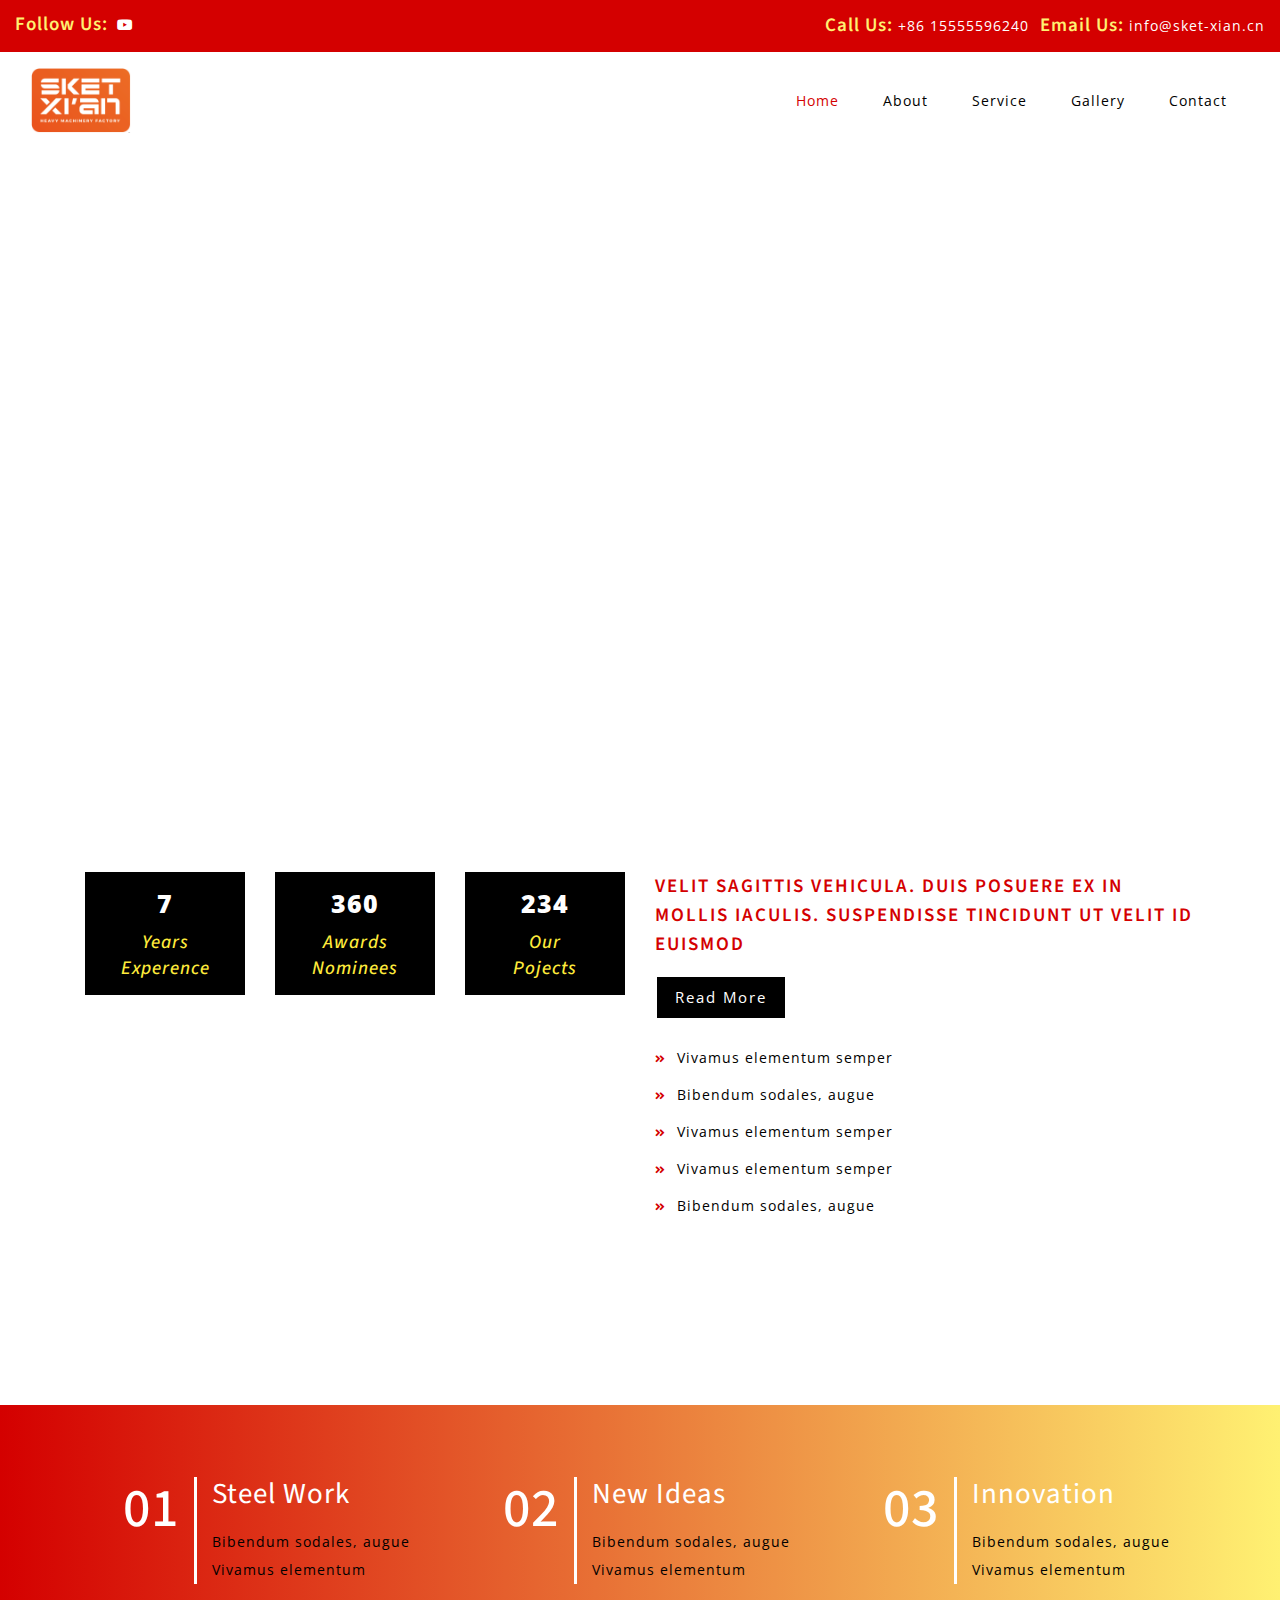
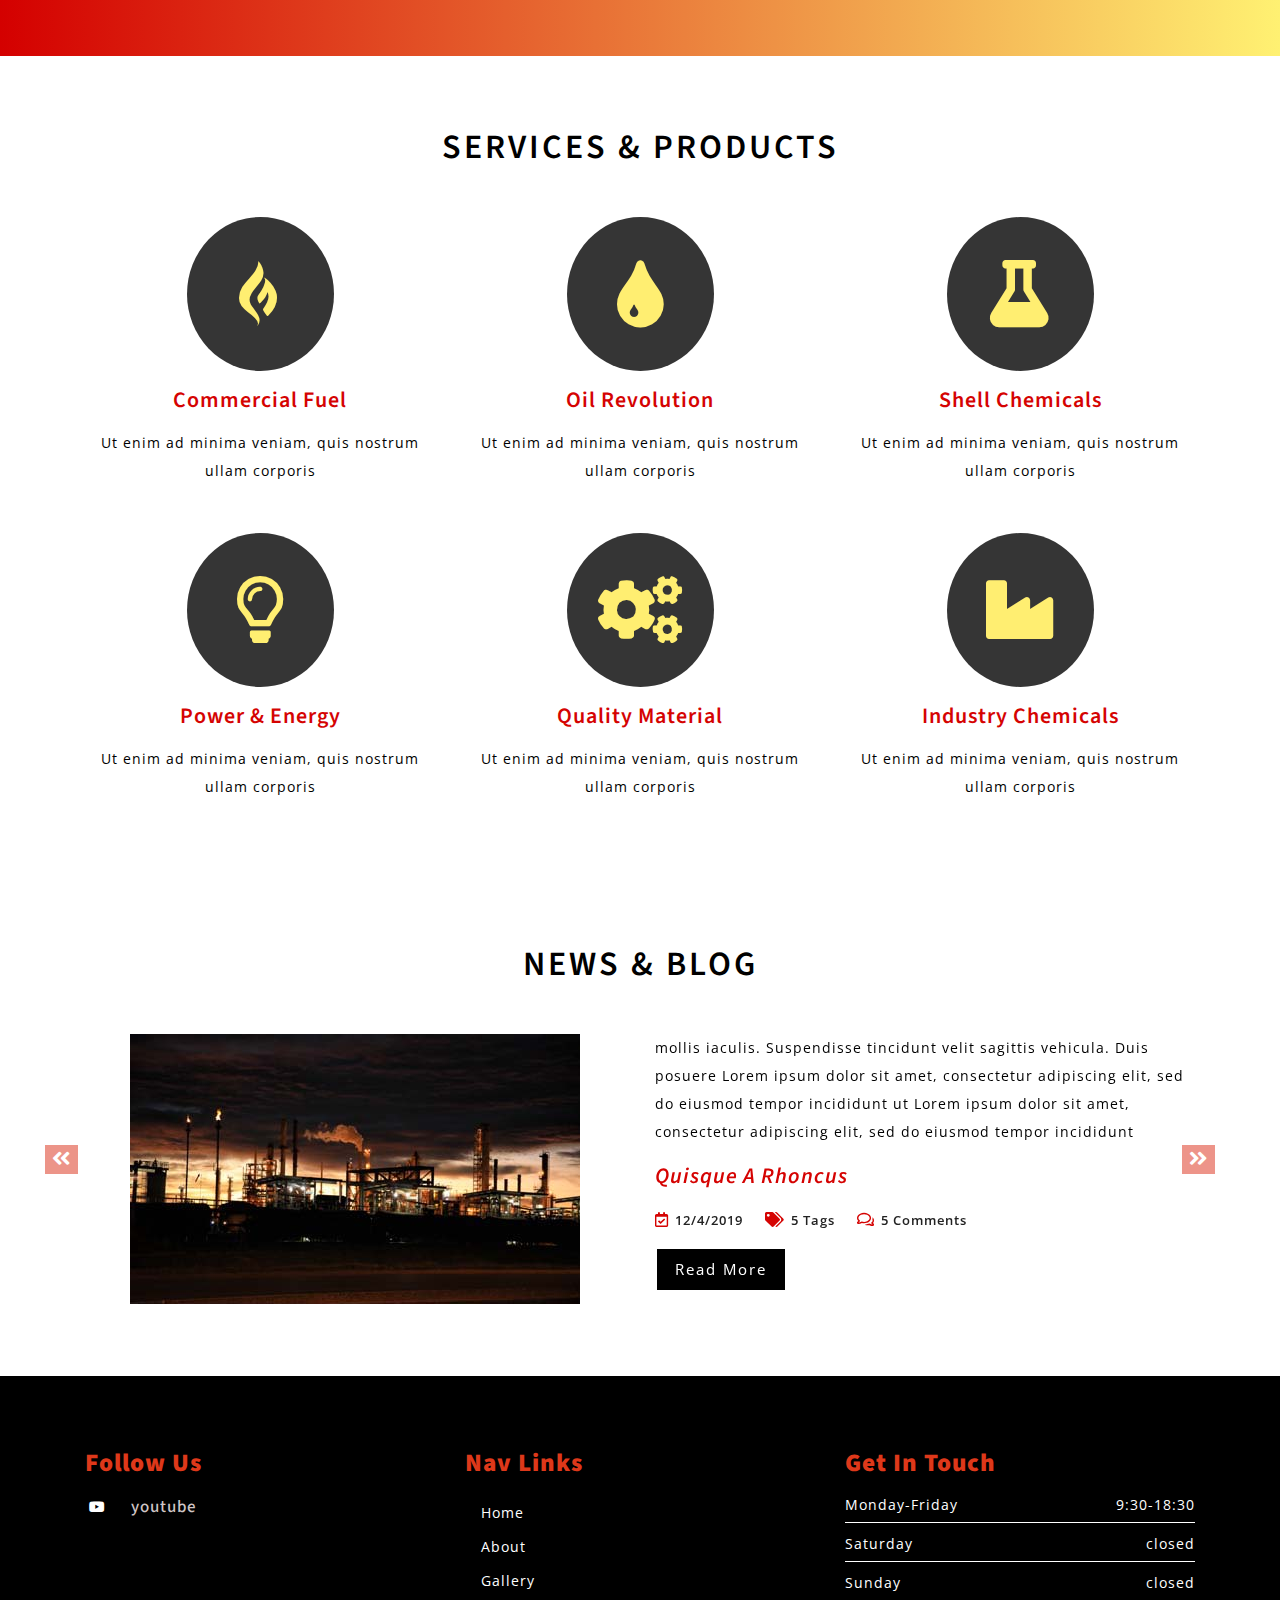
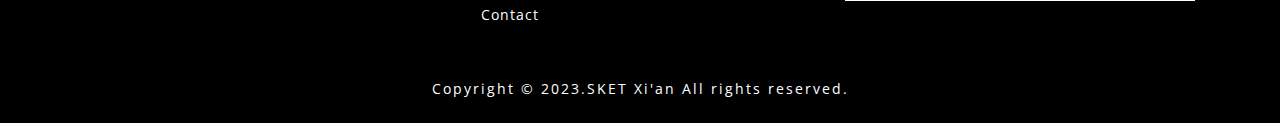
==== commit ca3a826b: "modify page" ====
--- a/index.html
+++ b/index.html
@@ -40,7 +40,7 @@
                            <li>
                               <h4> Follow Us:</h4>
                            </li>
-                           <li><a href="sket-xian"><span class="fab fa-youtube"></span></a></li>
+                           <li><a href="https://www.youtube.com/@SKET-XIAN"><span class="fab fa-youtube"></span></a></li>
                         </ul>
                      </div>
                      <div class="col-lg-7 col-md-7 col-sm-8 agile-email-call ">
@@ -68,7 +68,7 @@
                      <!--//navigation section -->
                      <nav class="navbar navbar-expand-lg navbar-light pagescrollfix">
                         <div class="hedder-up">
-                           <h1><a class="navbar-brand" href="index.html"><img src="images/sket-logo.png" width="160px"/></a></h1>
+                           <h1><a class="navbar-brand" href="index.html"><img src="images/sket-logo.png" width="100px"/></a></h1>
                         </div>
                         <button class="navbar-toggler" type="button" data-toggle="collapse" data-target="#navbarSupportedContent" aria-controls="navbarSupportedContent" aria-expanded="false" aria-label="Toggle navigation">
                         <span class="navbar-toggler-icon"></span>
@@ -84,14 +84,8 @@
                               <li class="nav-item">
                                  <a href="service.html" class="nav-link">Service</a>
                               </li>
-                              <li class="nav-item dropdown">
-                                 <a class="nav-link dropdown-toggle" href="#" id="navbarDropdown" role="button" data-toggle="dropdown" aria-haspopup="true" aria-expanded="false">
-                                 Pages
-                                 </a>
-                                 <div class="dropdown-menu" aria-labelledby="navbarDropdown">
-                                    <a class="nav-link " href="typography.html">Typography</a>
-                                    <a class="nav-link " href="gallery.html">Gallery</a>
-                                 </div>
+                              <li class="nav-item">
+                                 <a href="gallery.html" class="nav-link">Gallery</a>
                               </li>
                               <li class="nav-item">
                                  <a href="contact.html" class="nav-link">Contact</a>
@@ -106,53 +100,8 @@
          </div>
          <!-- //Navigation -->
          <!-- Slideshow 4 -->
-         <div class="slider">
-            <div class="callbacks_container">
-               <ul class="rslides" id="slider4">
-                  <li>
-                     <div class="slider-img one-img">
-                        <div class="container">
-                           <div class="slider-info ">
-                              <h5>New Industry Work</h5>
-                              <div class="bottom-info">
-                                 <p>Lorem ipsum dolor sit amet,consectetur adipiscing elit, sed do eiusmod tempor incididunt utadipiscing elit, sed do eiusmod tempor incididunt  Lorem ipsum dolor sit amet sed do</p>
-                              </div>
-                           </div>
-                        </div>
-                     </div>
-                  </li>
-                  <li>
-                     <div class="slider-img two-img">
-                        <div class="container">
-                           <div class="slider-info ">
-                              <h5>Let Work Together
-                              </h5>
-                              <div class="bottom-info">
-                                 <p>Lorem ipsum dolor sit amet,consectetur adipiscing elit, sed do eiusmod tempor incididunt utadipiscing elit, sed do eiusmod tempor incididunt Lorem ipsum dolor sit amet sed do
-                                 </p>
-                              </div>
-                           </div>
-                        </div>
-                     </div>
-                  </li>
-                  <li>
-                     <div class="slider-img three-img">
-                        <div class="container">
-                           <div class="slider-info">
-                              <h5>New Steel
-                                 Work
-                              </h5>
-                              <div class="bottom-info">
-                                 <p>
-                                    Lorem ipsum dolor sit amet,consectetur adipiscing elit, sed do eiusmod tempor incididunt utadipiscing elit, sed do eiusmod tempor incididunt Lorem ipsum dolor sit amet sed do
-                                 </p>
-                              </div>
-                           </div>
-                        </div>
-                     </div>
-                  </li>
-               </ul>
-            </div>
+         <div class="video-box" style="display: flex;justify-content: center;">
+            <iframe width="90%" height="800px" src="https://www.youtube.com/embed/IujGw6sX6IA?si=a77bnNEPF1qBk0px" title="YouTube video player" frameborder="0" allow="accelerometer; autoplay; clipboard-write; encrypted-media; gyroscope; picture-in-picture; web-share" referrerpolicy="strict-origin-when-cross-origin" allowfullscreen></iframe>
             <!-- This is here just to demonstrate the callbacks -->
             <!-- <ul class="events">
                <li>Example 4 callback events</li>
@@ -203,11 +152,7 @@
                   </h5>
 
                </div>
-               <div class="info-sub-w3 mt-3">
-                  <p>Lorem ipsum dolor sit amet, consectetur adipiscing elit, sed do eiusmod tempor incididunt ut
-                     Lorem ipsum dolor sit amet, consectetur adipiscing elit, sed do eiusmod tempor incididunt
-                  </p>
-               </div>
+
                <div class="outs_more-buttn">
                   <a href="about.html">Read More</a>
                </div>
@@ -334,15 +279,7 @@
 		  </div>
       </section>
       <!--//services-->
-      <!--comments-->
-      <section class="comments py-lg-4 py-md-3 py-sm-3 py-3">
-         <div class="container py-lg-5 py-md-4 py-sm-4 py-3">
-            <div class="fun-hedder-up">
-               <h6>Lorem ipsum dolor sit amet, consectetur adipiscing elit, sed do eiusmod</h6>
-            </div>
-         </div>
-      </section>
-      <!--//comments--> 
+      
       <!--Blog -->			  
       <section class="blog py-lg-4 py-md-3 py-sm-3 py-3" id="blog">
          <div class="container py-lg-5 py-md-4 py-sm-4 py-3">
@@ -442,64 +379,10 @@
          </div>
       </section>
       <!--//Blog -->
-      <!--comments-->
-      <section class="comments py-lg-4 py-md-3 py-sm-3 py-3">
-         <div class="container py-lg-5 py-md-4 py-sm-4 py-3">
-            <div class="fun-hedder-up">
-               <h6>Lorem ipsum dolor sit amet, consectetur adipiscing elit, sed do eiusmod</h6>
-            </div>
-         </div>
-      </section>
-      <!--//comments-->
       
-      <!--comments-->
-      <section class="comments py-lg-4 py-md-3 py-sm-3 py-3">
-         <div class="container py-lg-5 py-md-4 py-sm-4 py-3">
-            <div class="fun-hedder-up">
-               <h2>Lorem ipsum dolor sit amet, consectetur adipiscing elit, sed do eiusmod</h2>
-            </div>
-         </div>
-      </section>
-      <!--//comments-->
+
       <!--Footer -->
-      <section class="py-lg-4 py-md-3 py-sm-3 py-3">
-         <div class="container py-lg-5 py-md-5 py-sm-4 py-4">
-         <div class="title text-center mb-lg-4 mb-md-3 mb-3">
-            <h3>NewsLetter</h3>
-         </div>
-         <div class="mt-lg-4 mt-3 address_mail_footer_grids">
-            <div class="news-about-us">
-               <form action="#" method="post">
-                  <div class=" subscribe-form ">
-                     <div class="form-group contact-forms">
-                        <input type="email" class="form-control" placeholder="Enter" required="">
-                     </div>
-                     <div class="text-center click-subscribe">
-                        <button type="submit" class="btn click-me">Subscribe</button>
-                     </div>
-                  </div>
-               </form>
-               <div class="info-sub-w3 text-center mt-lg-4 mt-3">
-                  <h5>velit sagittis vehicula. Duis posuere ex in mollis iaculis. 
-                     Suspendisse tincidunt ut velit id euismod
-                  </h5>
-               </div>
-            </div>
-         </div>
-		 </div>
-      </section>
-      <section class="images-position-grid">
-         <div class="container">
-            <div class="row imgs-both-side">
-               <div class="col-lg-6 col-md-6 col-sm-6 img-first-left">
-                  <h5>molten Plant</h5>
-               </div>
-               <div class="col-lg-6 col-md-6 col-sm-6 img-second-left">
-                  <h5>molten Plant</h5>
-               </div>
-            </div>
-         </div>
-      </section>
+      
       <footer class="buttom-footer py-lg-4 py-md-3 py-sm-3 py-3">
          <section>
             <div class="container py-lg-5 py-md-5 py-sm-4 py-4">
@@ -510,20 +393,8 @@
                         <div class="footer-icons">
                            <ul>
                               <li class="mb-2">
-                                 <a href="#"><span class="fab fa-facebook-f"></span></a>
-                                 <h6 class="ml-3 text-left">Facebook</h6>
-                              </li>
-                              <li class="mb-2">
-                                 <a href="#"><span class="fas fa-envelope"></span></a>
-                                 <h6 class="ml-3 text-left">Gmail</h6>
-                              </li>
-                              <li class="mb-2">
-                                 <a href="#"><span class="fab fa-twitter"></span></a>
-                                 <h6 class="ml-3 text-left">Twitter</h6>
-                              </li>
-                              <li class="mb-2">
-                                 <a href="#"><span class="fab fab fa-google-plus-g"></span></a>
-                                 <h6 class="ml-3 text-right">Google+</h6>
+                                 <a href="https://www.youtube.com/@SKET-XIAN"><span class="fab fa-youtube"></span></a>
+                                 <h6 class="ml-3 text-left">youtube</h6>
                               </li>
                            </ul>
                         </div>
@@ -552,7 +423,7 @@
                         <div class="wls-hours-list">
                            <ul>
                               <li class="d-flex">Monday-Friday<span class="time ml-auto"> 9:30-18:30</span></li>
-                              <li class="d-flex">Saturday <span class="time ml-auto">10:30-14:30</span></li>
+                              <li class="d-flex">Saturday <span class="time ml-auto">     closed</span></li>
                               <li class="d-flex">Sunday   <span class="time ml-auto">     closed</span></li>
                            </ul>
                         </div>
@@ -562,7 +433,7 @@
             </div>
          </section>
          <div class="copy-agile-right text-center">
-            <p>Copyright &copy; 2018.Company name All rights reserved.<a target="_blank" href="http://sc.chinaz.com/moban/">&#x7F51;&#x9875;&#x6A21;&#x677F;</a></p>
+            <p>Copyright &copy; 2023.SKET Xi'an All rights reserved.</p>
          </div>
       </footer>
       <!-- //Footer -->
--- a/css/style.css
+++ b/css/style.css
@@ -316,7 +316,7 @@
 }*/
 .callbacks_container {
 position: relative;
-float: left;
+float: center;
 width: 100%;
 }
 .callbacks {
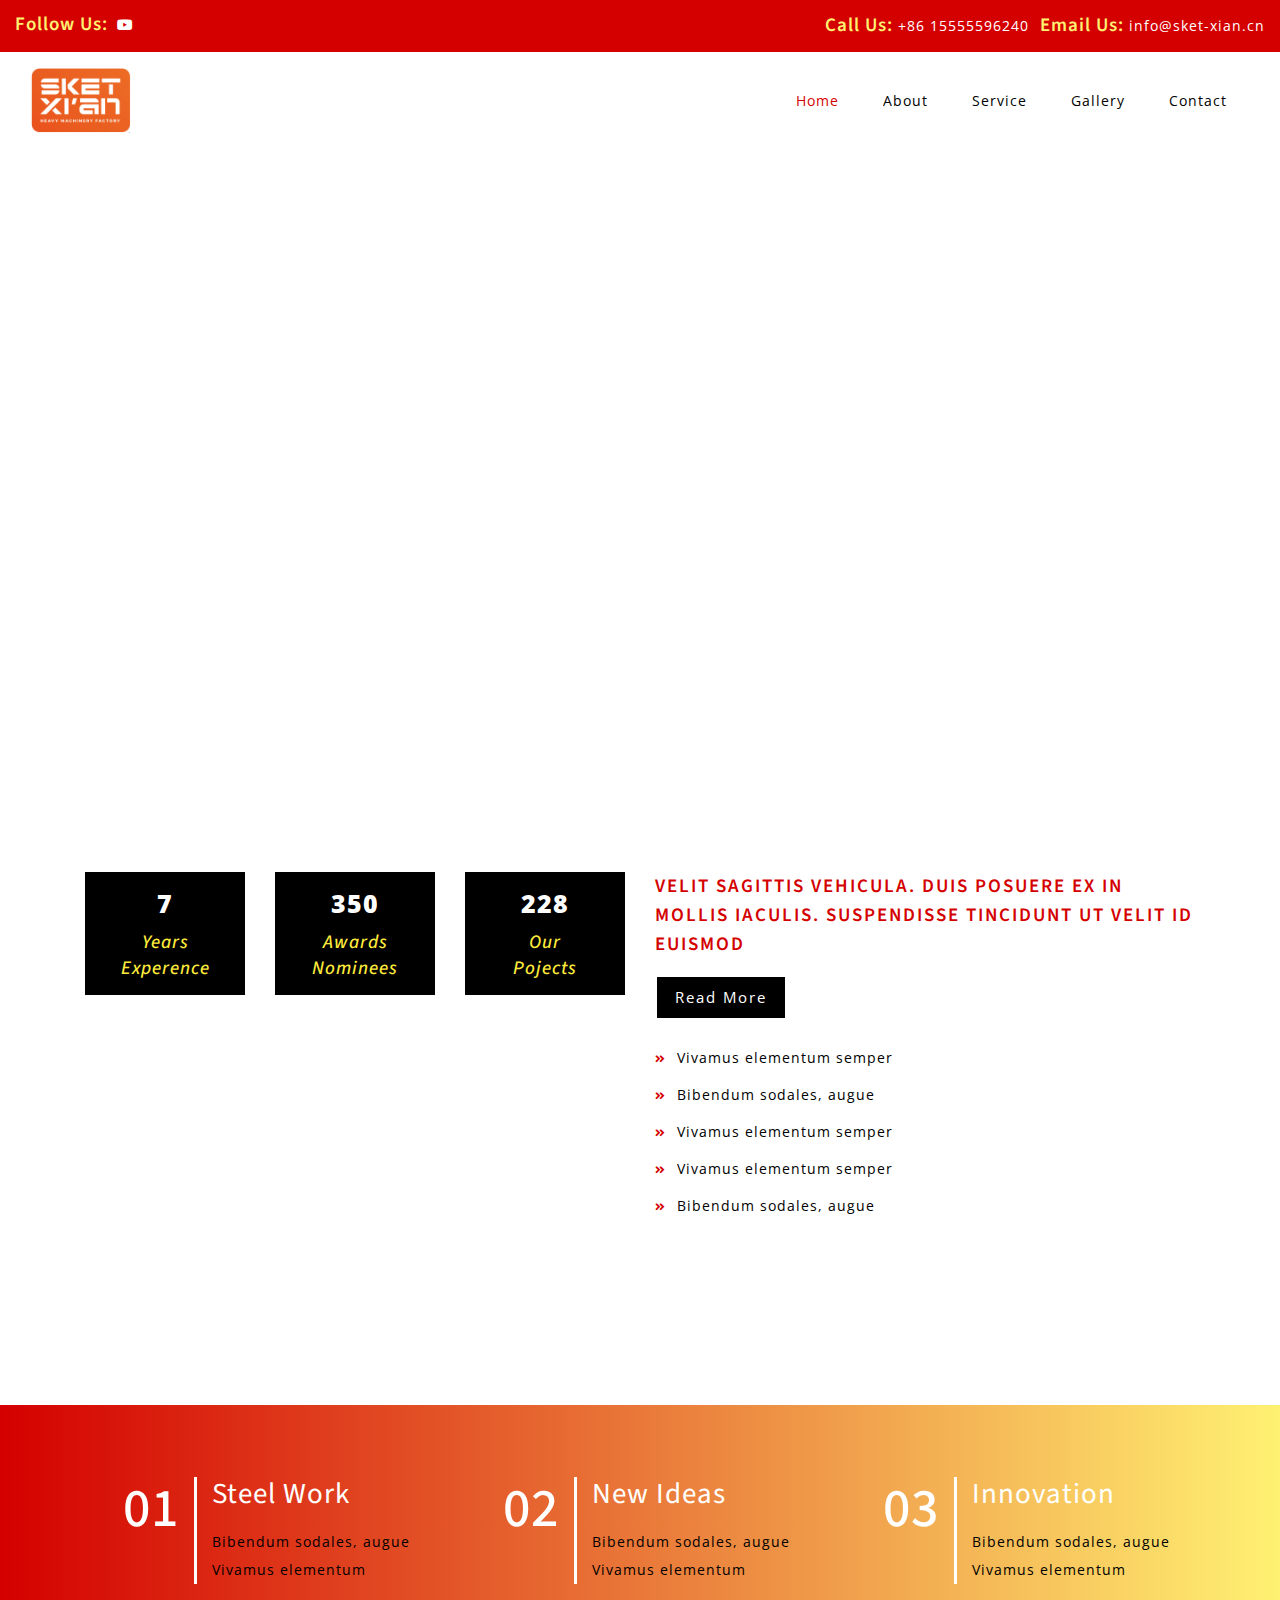
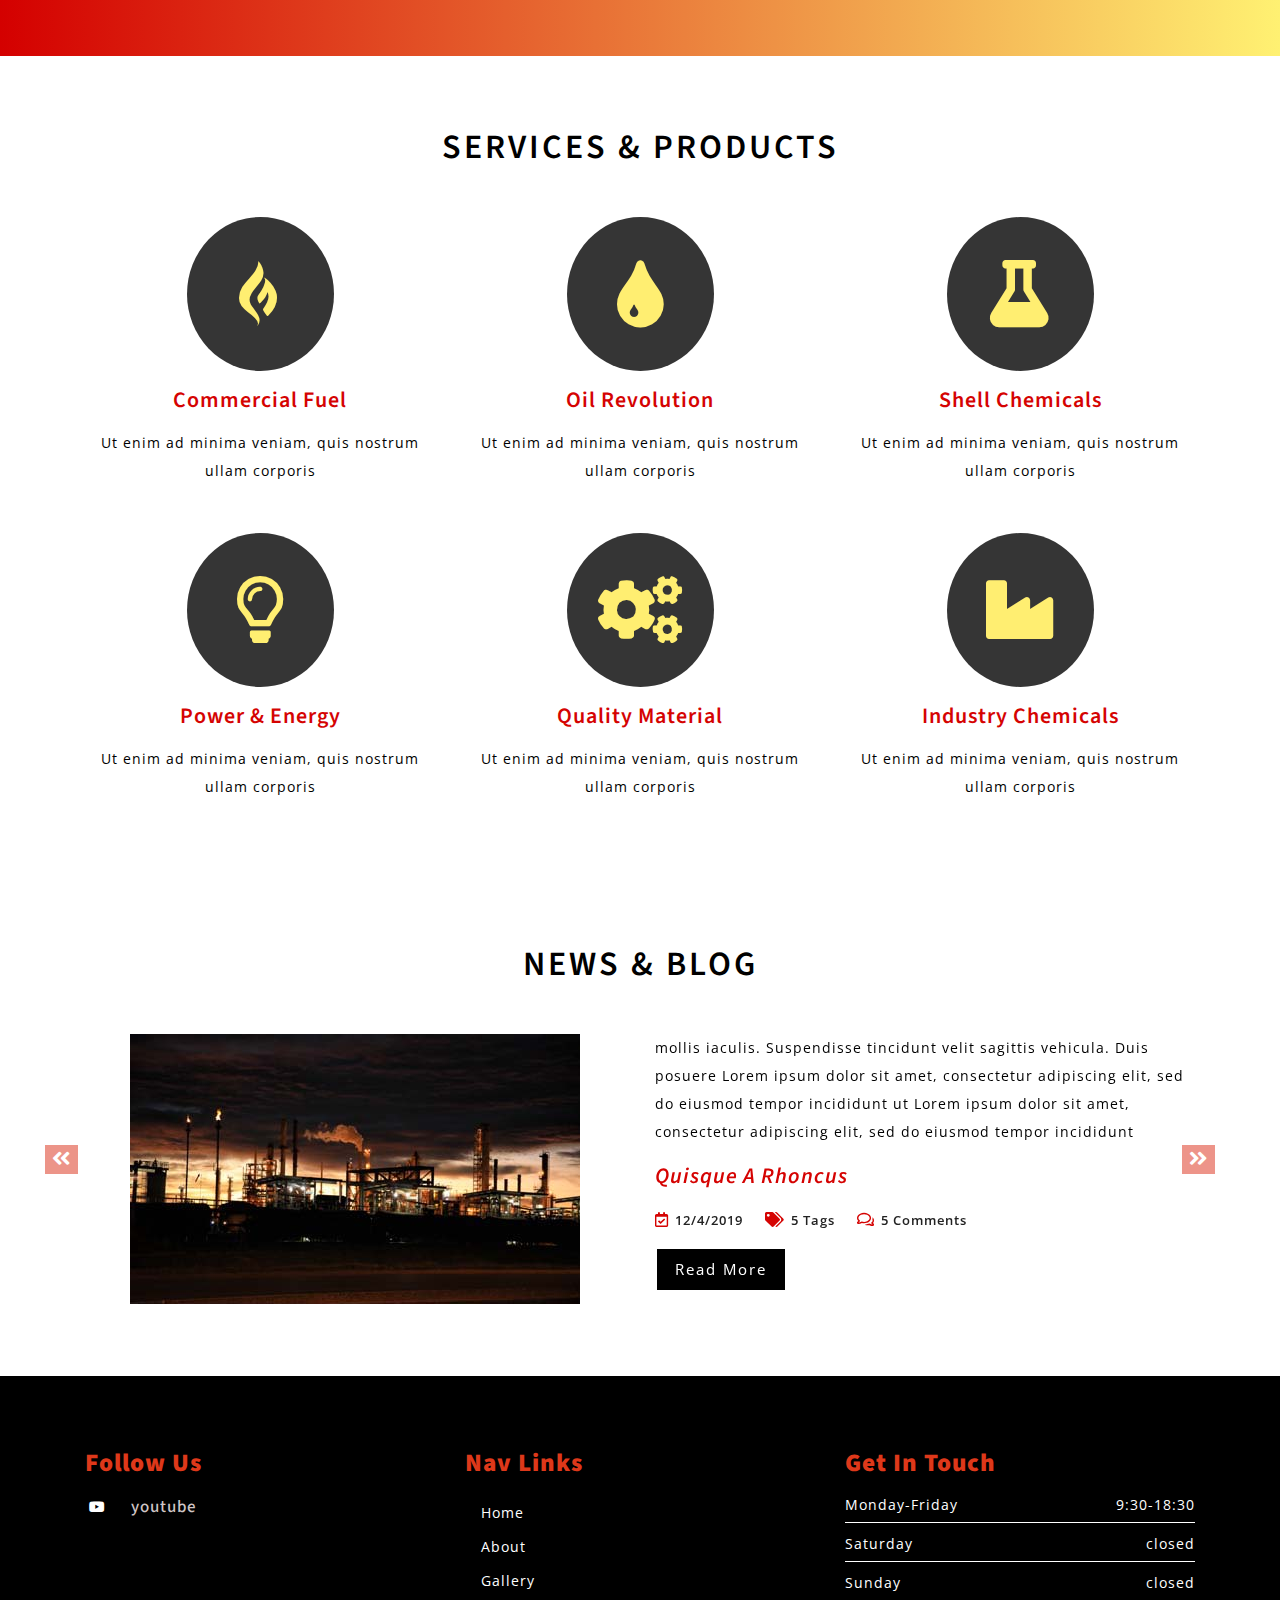
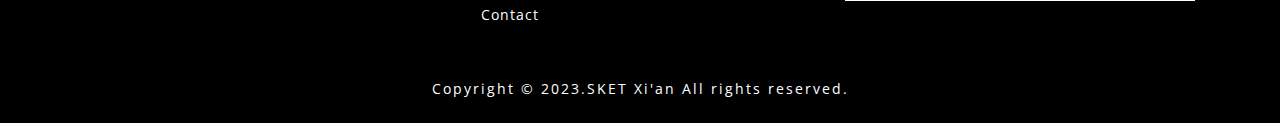
==== commit bc09203f: "modify video" ====
--- a/index.html
+++ b/index.html
@@ -101,11 +101,7 @@
          <!-- //Navigation -->
          <!-- Slideshow 4 -->
          <div class="video-box" style="display: flex;justify-content: center;">
-            <iframe width="90%" height="800px" src="https://www.youtube.com/embed/IujGw6sX6IA?si=a77bnNEPF1qBk0px" title="YouTube video player" frameborder="0" allow="accelerometer; autoplay; clipboard-write; encrypted-media; gyroscope; picture-in-picture; web-share" referrerpolicy="strict-origin-when-cross-origin" allowfullscreen></iframe>
-            <!-- This is here just to demonstrate the callbacks -->
-            <!-- <ul class="events">
-               <li>Example 4 callback events</li>
-               </ul>-->
+            <iframe width="90%" height="800px" src="https://www.youtube.com/embed/3O2hy3jVqYQ?si=wwDL6Gq0ANWrV7Gx" title="YouTube video player" frameborder="0" allow="accelerometer; autoplay; clipboard-write; encrypted-media; gyroscope; picture-in-picture; web-share" referrerpolicy="strict-origin-when-cross-origin" allowfullscreen></iframe>
             <div class="clearfix"></div>
          </div>
       </div>
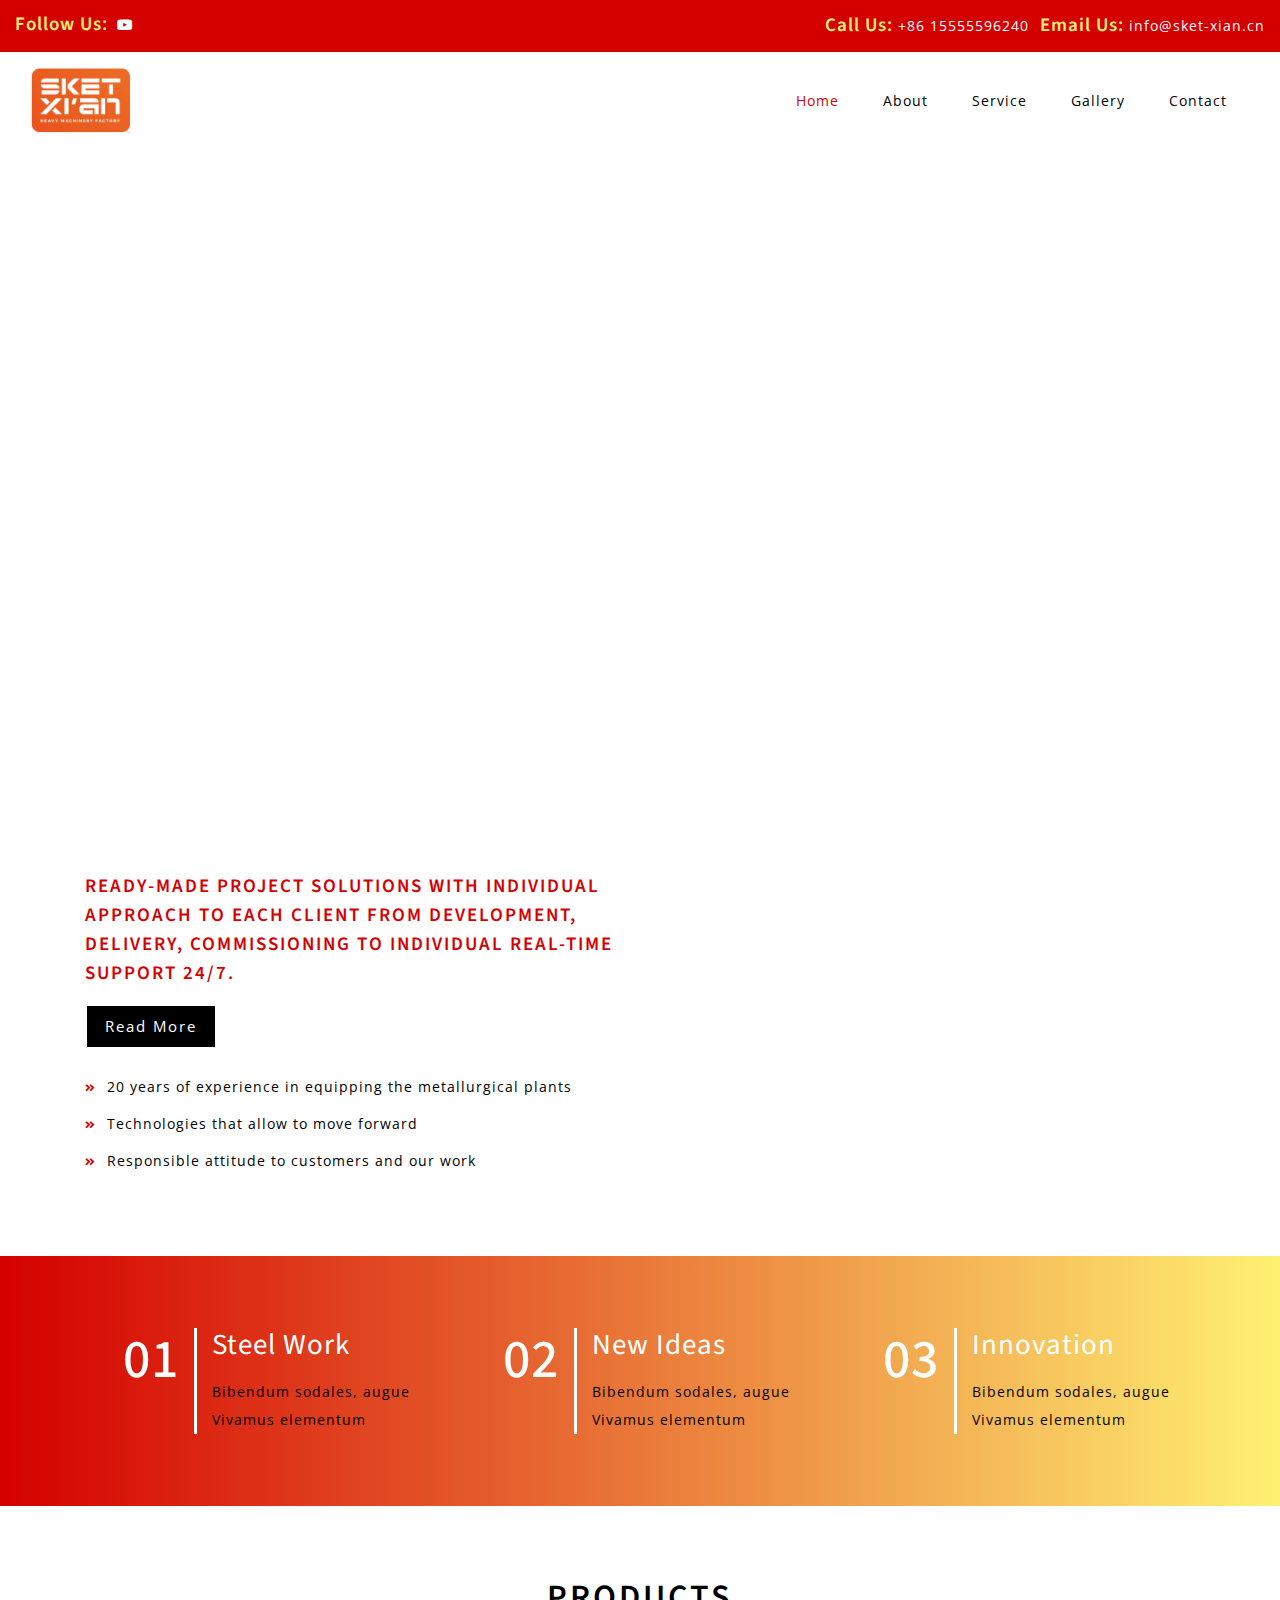
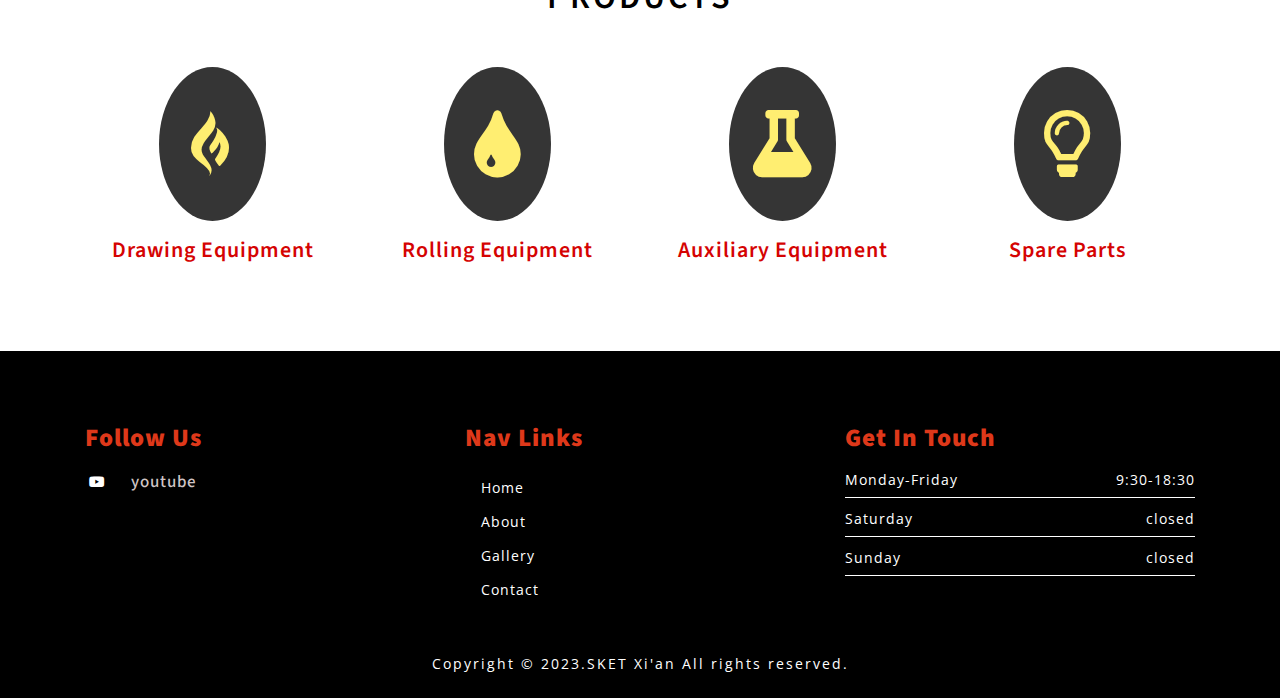
==== commit 6b620d4e: "modify page" ====
--- a/index.html
+++ b/index.html
@@ -110,41 +110,10 @@
       <section class="about py-lg-4 py-md-3 py-sm-3 py-3" id="about">
          <div class="container py-lg-5 py-md-5 py-sm-4 py-3">
          <div class="row abt-colm">
-            <div class="col-lg-6 agile-info-img">
-               <div class="row stats-info mb-lg-4 mb-3 text-center">
-                  <div class="col-md-4 col-sm-4 stats-grid-2">
-                     <div class=" stats-grid">
-                        <div class="counter">20</div>
-                        <div class="stat-info">
-                           <h5 class="pt-2"> Years<br>Experence</h5>
-                        </div>
-                     </div>
-                  </div>
-                  <div class="col-md-4 col-sm-4 stats-grid-3">
-                     <div class=" stats-grid">
-                        <div class="counter">1000</div>
-                        <div class="stat-info">
-                           <h5 class="pt-2">Awards<br>Nominees</h5>
-                        </div>
-                     </div>
-                  </div>
-                  <div class="col-md-4 col-sm-4 stats-grid-4">
-                     <div class=" stats-grid">
-                        <div class="counter">650</div>
-                        <div class="stat-info">
-                           <h5 class="pt-2">Our<br>Pojects </h5>
-                        </div>
-                     </div>
-                  </div>
-               </div>
-               <div class="video-left-w3l" id="video">
-                  <iframe src="" allowfullscreen></iframe>
-               </div>
-            </div>
             <div class="col-lg-6 agile-abt-info">
                <div class="info-sub-w3">
-                  <h5>velit sagittis vehicula. Duis posuere ex in mollis iaculis. 
-                     Suspendisse tincidunt ut velit id euismod
+                  <h5>Ready-made project solutions with individual approach to each client from development, delivery, commissioning to individual real-time support 24/7.
+
                   </h5>
 
                </div>
@@ -156,23 +125,15 @@
                   <ul>
                      <li>
                         <span class="fas fa-angle-double-right dog-arrow"></span>
-                        <p>Vivamus elementum semper </p>
+                        <p>20 years of experience in equipping the metallurgical plants </p>
                      </li>
                      <li>
                         <span class="fas fa-angle-double-right dog-arrow"></span>
-                        <p>Bibendum sodales, augue </p>
+                        <p>Technologies that allow to move forward </p>
                      </li>
                      <li>
                         <span class="fas fa-angle-double-right dog-arrow"></span>
-                        <p>Vivamus elementum semper </p>
-                     </li>
-                     <li>
-                        <span class="fas fa-angle-double-right dog-arrow"></span>
-                        <p>Vivamus elementum semper </p>
-                     </li>
-                     <li>
-                        <span class="fas fa-angle-double-right dog-arrow"></span>
-                        <p>Bibendum sodales, augue </p>
+                        <p>Responsible attitude to customers and our work </p>
                      </li>
                   </ul>
                </div>
@@ -181,6 +142,7 @@
 		 </div>
       </section>
       <!-- //about -->
+
       <!--Fun-facts-->
       <section class="fun-facts py-lg-4 py-md-3 py-sm-3 py-3">
          <div class="container py-lg-5 py-md-5 py-sm-4 py-3">
@@ -222,159 +184,43 @@
 		 </div>
       </section>
       <!--//Fun-facts-->
+      
       <!--services-->
       <section class="service py-lg-4 py-md-3 py-sm-3 py-3" id="service">
          <div class="container py-lg-5 py-md-4 py-sm-4 py-3">
          <div class="title text-center mb-lg-5 mb-md-4 mb-sm-4 mb-3">
-            <h3>Services & Products</h3>
+            <h3>Products</h3>
          </div>
          <div class="row text-center">
-            <div class="col-md-4 col-sm-6 service-list-grid">
+            <div class="col-md-3 col-sm-6 service-list-grid">
                <div class="serv-w3l-grid">
                   <span class="fab fa-gripfire"></span>
                </div>
-               <h4 class="my-3">Commercial Fuel</h4>
-               <p>Ut enim ad minima veniam, quis nostrum ullam corporis</p>
-            </div>
-            <div class="col-md-4 col-sm-6 service-list-grid">
+               <a href="service/drawing_equipment.html"><h4 class="my-3">Drawing Equipment</h4></a>
+            </div>
+            <div class="col-md-3 col-sm-6 service-list-grid">
                <div class="serv-w3l-grid">
                   <span class="fas fa-tint"></span>
                </div>
-               <h4 class="my-3">Oil Revolution</h4>
-               <p>Ut enim ad minima veniam, quis nostrum ullam corporis</p>
-            </div>
-            <div class="col-md-4 col-sm-6 service-list-grid">
+               <a href="service/rolling_equipment.html"><h4 class="my-3">Rolling Equipment</h4></a>
+            </div>
+            <div class="col-md-3 col-sm-6 service-list-grid">
                <div class="serv-w3l-grid">
                   <span class="fas fa-flask"></span>
                </div>
-               <h4 class="my-3">Shell Chemicals</h4>
-               <p>Ut enim ad minima veniam, quis nostrum ullam corporis</p>
-            </div>
-            <div class="col-md-4 col-sm-6 mt-lg-5 mt-md-4 mt-3 service-list-grid">
+               <a href="service/auxiliary_equipment.html"><h4 class="my-3">Auxiliary Equipment</h4></a>
+            </div>
+            <div class="col-md-3 col-sm-6 service-list-grid">
                <div class="serv-w3l-grid">
                   <span class="far fa-lightbulb"></span>
                </div>
-               <h4 class="my-3">Power & Energy</h4>
-               <p>Ut enim ad minima veniam, quis nostrum ullam corporis</p>
-            </div>
-            <div class="col-md-4 col-sm-6 mt-lg-5 mt-md-4 mt-3 service-list-grid">
-               <div class="serv-w3l-grid">
-                  <span class="fas fa-cogs"></span>
-               </div>
-               <h4 class="my-3">Quality Material</h4>
-               <p>Ut enim ad minima veniam, quis nostrum ullam corporis</p>
-            </div>
-            <div class="col-md-4 col-sm-6 mt-lg-5 mt-md-4 mt-3 service-list-grid">
-               <div class="serv-w3l-grid">
-                  <span class="fas fa-industry"></span>
-               </div>
-               <h4 class="my-3">Industry Chemicals</h4>
-               <p>Ut enim ad minima veniam, quis nostrum ullam corporis</p>
+               <a href="service/spare_parts.html"><h4 class="my-3">Spare Parts</h4></a>
             </div>
          </div>
 		  </div>
       </section>
       <!--//services-->
       
-      <!--Blog -->			  
-      <section class="blog py-lg-4 py-md-3 py-sm-3 py-3" id="blog">
-         <div class="container py-lg-5 py-md-4 py-sm-4 py-3">
-            <div class="title text-center mb-lg-5 mb-md-4 mb-sm-4 mb-3">
-               <h3>News & Blog</h3>
-            </div>
-            <div id="carouselExampleControls" class="carousel slide" data-ride="carousel">
-               <div class="carousel-inner">
-                  <div class="carousel-item">
-                     <div class="row">
-                        <div class="col-lg-6 px-0 blog-w3layouts-row text-center">
-                           <img src="images/ab1.jpg" alt="" class="image-fluid">
-                        </div>
-                        <div class="col-lg-6 news-agile-text ">
-                           <p>mollis iaculis. Suspendisse tincidunt
-                              velit sagittis vehicula. Duis posuere Lorem ipsum dolor sit amet, consectetur adipiscing elit, sed do eiusmod tempor incididunt ut
-                              Lorem ipsum dolor sit amet, consectetur adipiscing elit, sed do eiusmod tempor incididunt
-                           </p>
-                           <div class="blog-slider-wls mt-3">
-                              <h4><a href="#">Quisque a rhoncus </a></h4>
-                           </div>
-                           <div class="news-date mt-3">
-                              <ul>
-                                 <li><span class="far fa-calendar-check"></span><a href="#">12/4/2019</a></li>
-                                 <li><span class="fas fa-tags"></span><a href="#">5 Tags</a></li>
-                                 <li><span class="far fa-comments"></span><a href="#">5 Comments</a></li>
-                              </ul>
-                           </div>
-                           <div class="outs_more-buttn">
-                              <a href="about.html">Read More</a>
-                           </div>
-                        </div>
-                     </div>
-                  </div>
-                  <div class="carousel-item">
-                     <div class="row">
-                        <div class="col-lg-6 px-0 blog-w3layouts-row text-center">
-                           <img src="images/ab2.jpg" alt="" class="image-fluid">
-                        </div>
-                        <div class="col-lg-6 news-agile-text ">
-                           <p>mollis iaculis. Suspendisse tincidunt
-                              velit sagittis vehicula. Duis posuere Lorem ipsum dolor sit amet, consectetur adipiscing elit, sed do eiusmod tempor incididunt ut
-                              Lorem ipsum dolor sit amet, consectetur adipiscing elit, sed do eiusmod tempor incididunt
-                           </p>
-                           <div class="blog-slider-wls mt-3">
-                              <h4><a href="#">Quisque a rhoncus </a></h4>
-                           </div>
-                           <div class="news-date mt-3">
-                              <ul>
-                                 <li><span class="far fa-calendar-check"></span><a href="#">12/4/2019</a></li>
-                                 <li><span class="fas fa-tags"></span><a href="#">5 Tags</a></li>
-                                 <li><span class="far fa-comments"></span><a href="#">5 Comments</a></li>
-                              </ul>
-                           </div>
-                           <div class="outs_more-buttn">
-                              <a href="about.html">Read More</a>
-                           </div>
-                        </div>
-                     </div>
-                  </div>
-                  <div class="carousel-item active">
-                     <div class="row">
-                        <div class="col-lg-6 px-0 blog-w3layouts-row text-center">
-                           <img src="images/ab3.jpg" alt="" class="image-fluid">
-                        </div>
-                        <div class="col-lg-6 news-agile-text ">
-                           <p>mollis iaculis. Suspendisse tincidunt
-                              velit sagittis vehicula. Duis posuere Lorem ipsum dolor sit amet, consectetur adipiscing elit, sed do eiusmod tempor incididunt ut
-                              Lorem ipsum dolor sit amet, consectetur adipiscing elit, sed do eiusmod tempor incididunt 
-                           </p>
-                           <div class="blog-slider-wls mt-3">
-                              <h4><a href="#">Quisque a rhoncus </a></h4>
-                           </div>
-                           <div class="news-date mt-3">
-                              <ul>
-                                 <li><span class="far fa-calendar-check"></span><a href="#">12/4/2019</a></li>
-                                 <li><span class="fas fa-tags"></span><a href="#">5 Tags</a></li>
-                                 <li><span class="far fa-comments"></span><a href="#">5 Comments</a></li>
-                              </ul>
-                           </div>
-                           <div class="outs_more-buttn">
-                              <a href="about.html">Read More</a>
-                           </div>
-                        </div>
-                     </div>
-                  </div>
-               </div>
-               <a class="carousel-control-prev" href="#carouselExampleControls" role="button" data-slide="prev">
-               <span class="carousel-control-prev-icon fas fa-angle-double-left" aria-hidden="true"></span>
-               <span class="sr-only">Previous</span>
-               </a>
-               <a class="carousel-control-next" href="#carouselExampleControls" role="button" data-slide="next">
-               <span class="carousel-control-next-icon fas fa-angle-double-right" aria-hidden="true"></span>
-               <span class="sr-only">Next</span>
-               </a>
-            </div>
-         </div>
-      </section>
-      <!--//Blog -->
       
 
       <!--Footer -->
--- a/css/style.css
+++ b/css/style.css
@@ -487,6 +487,7 @@
 width: 100%;
 border: none;
 background:#d30000;
+margin-top: 60px;
 }
 /*-- //inner-banner --*/ 
 /*-- //banner --*/
